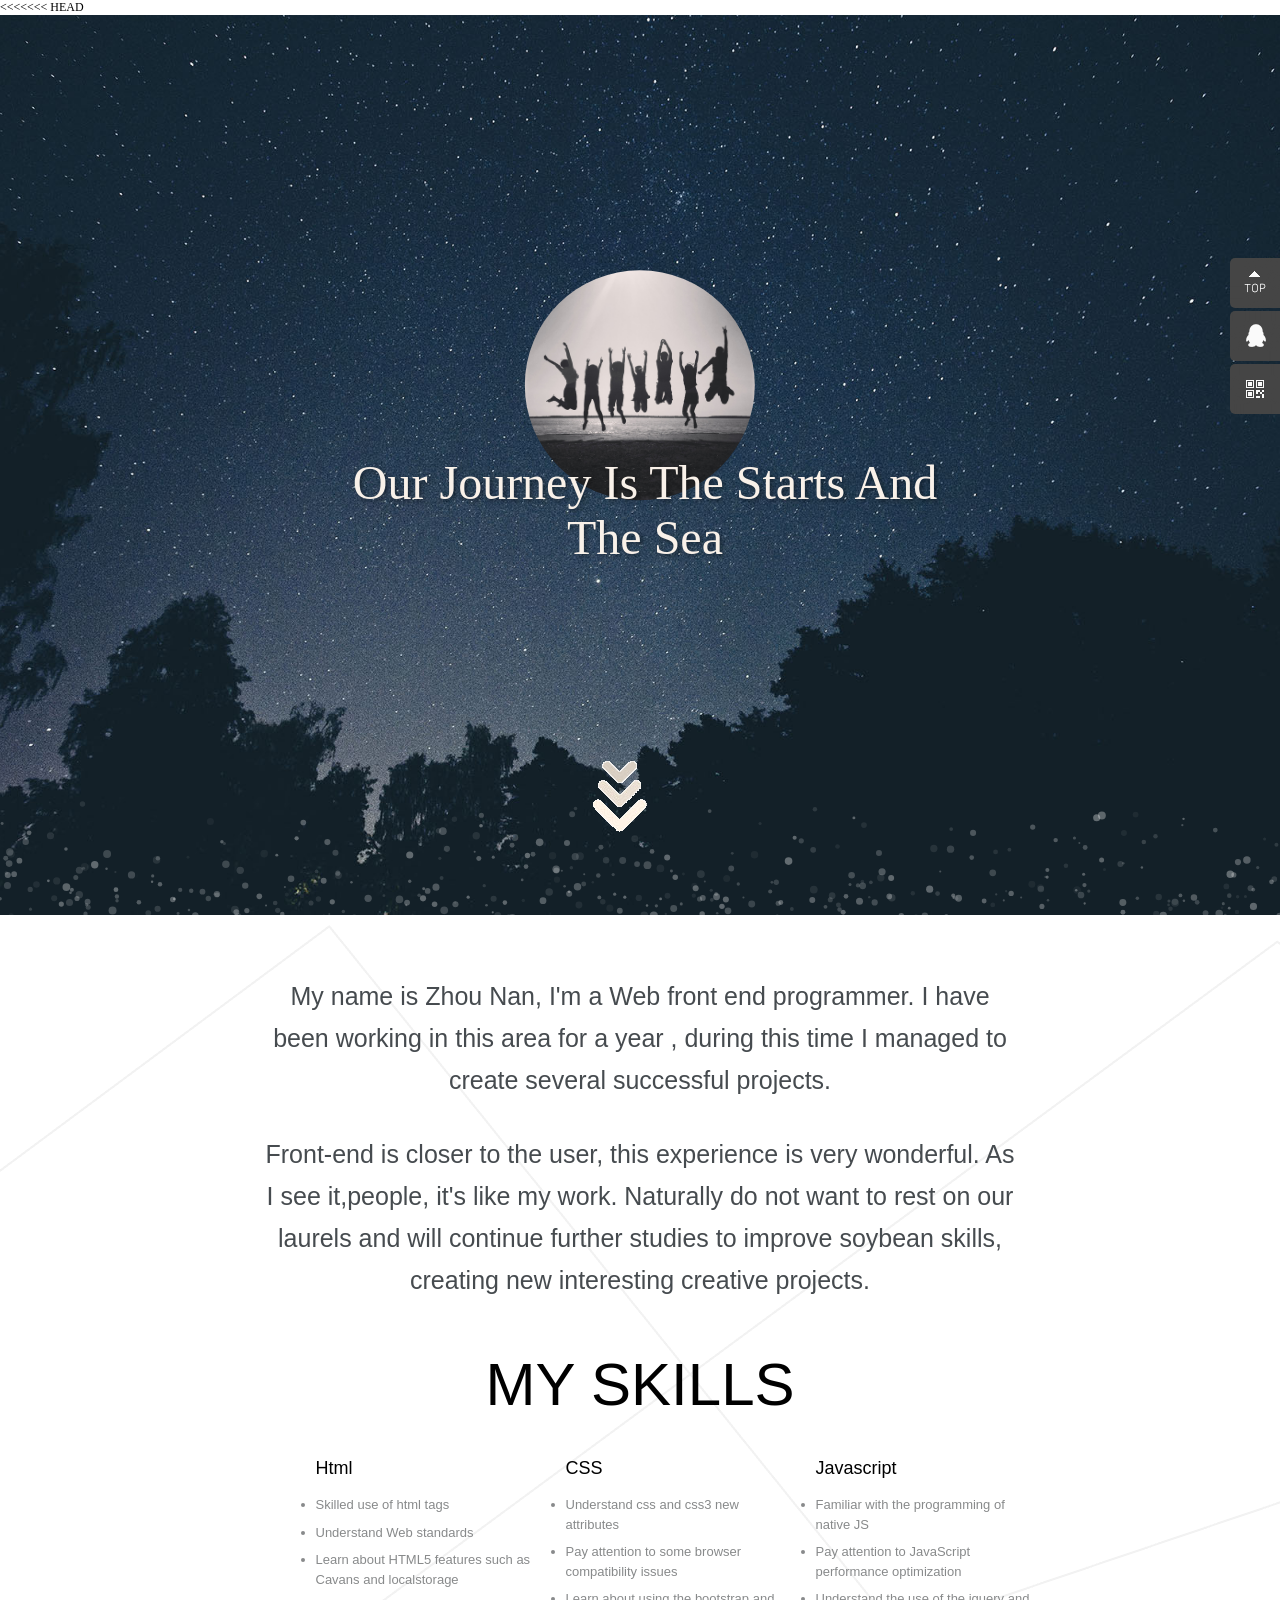
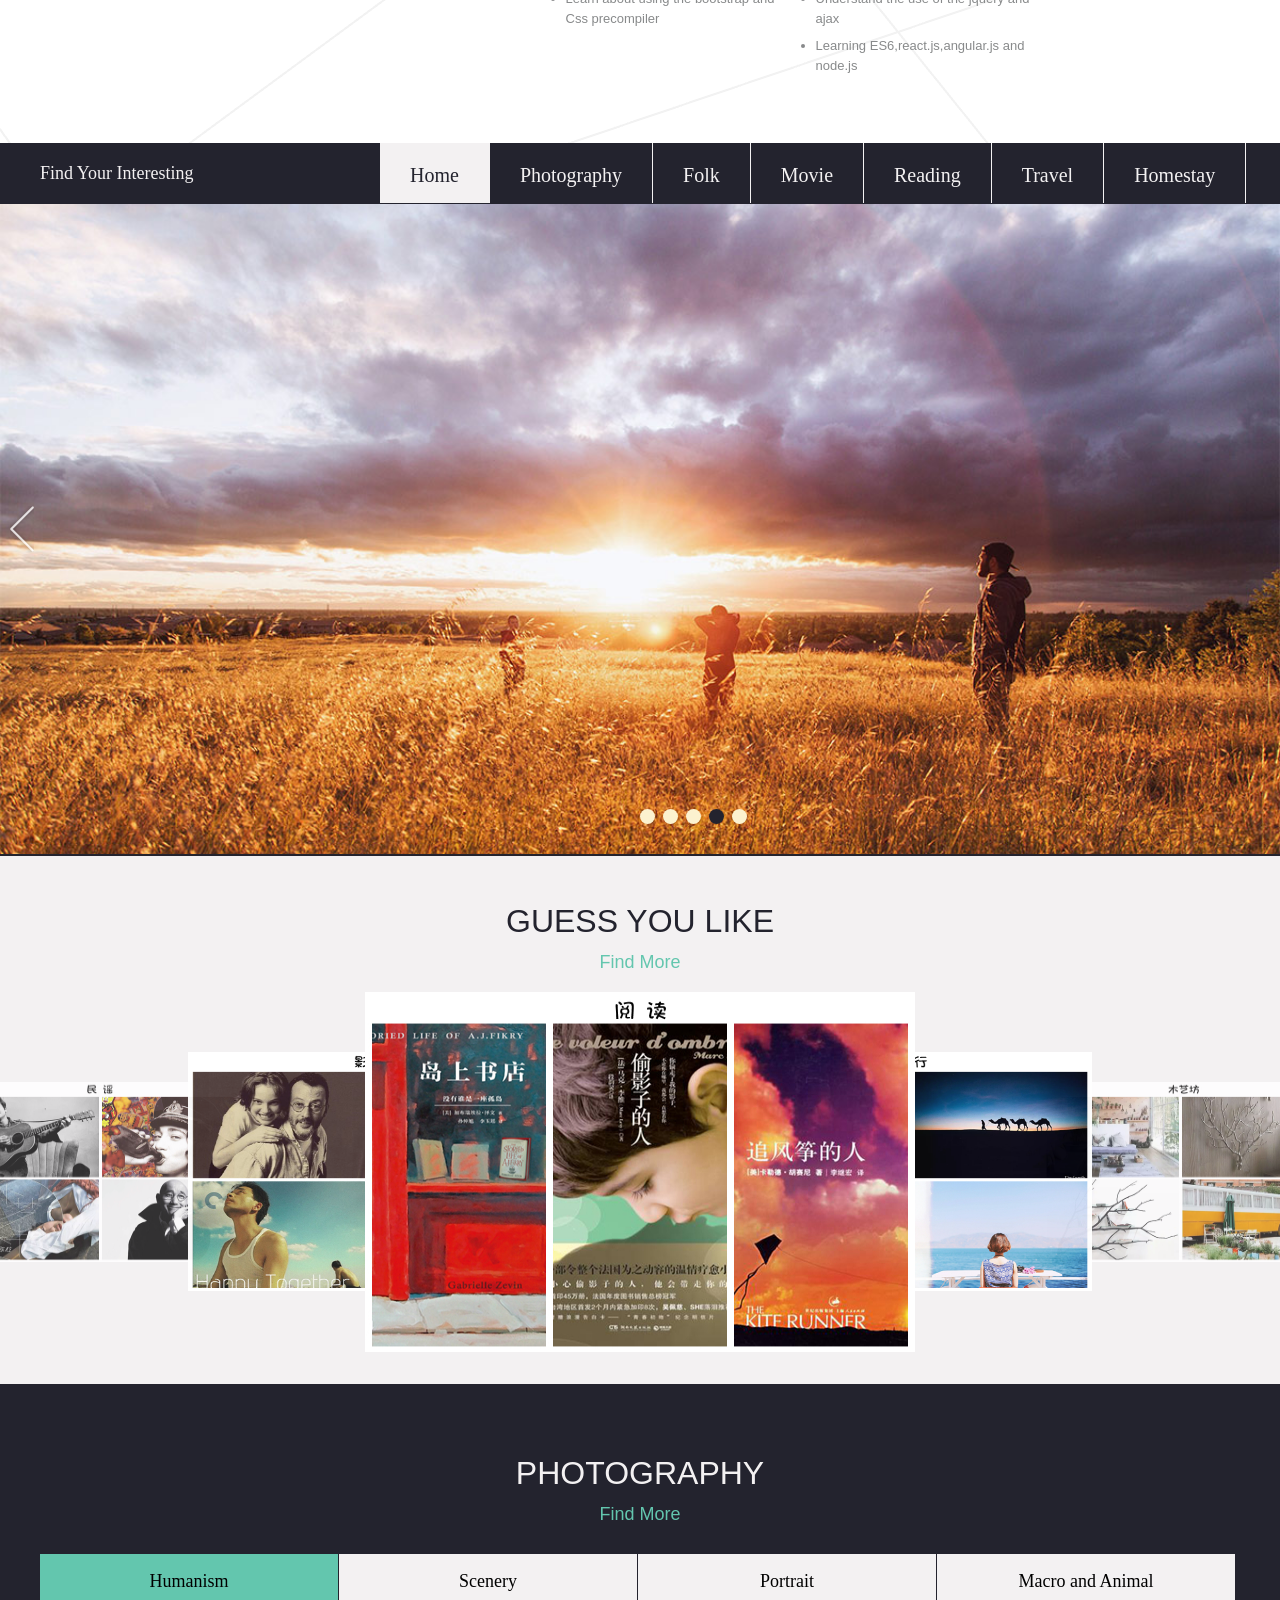
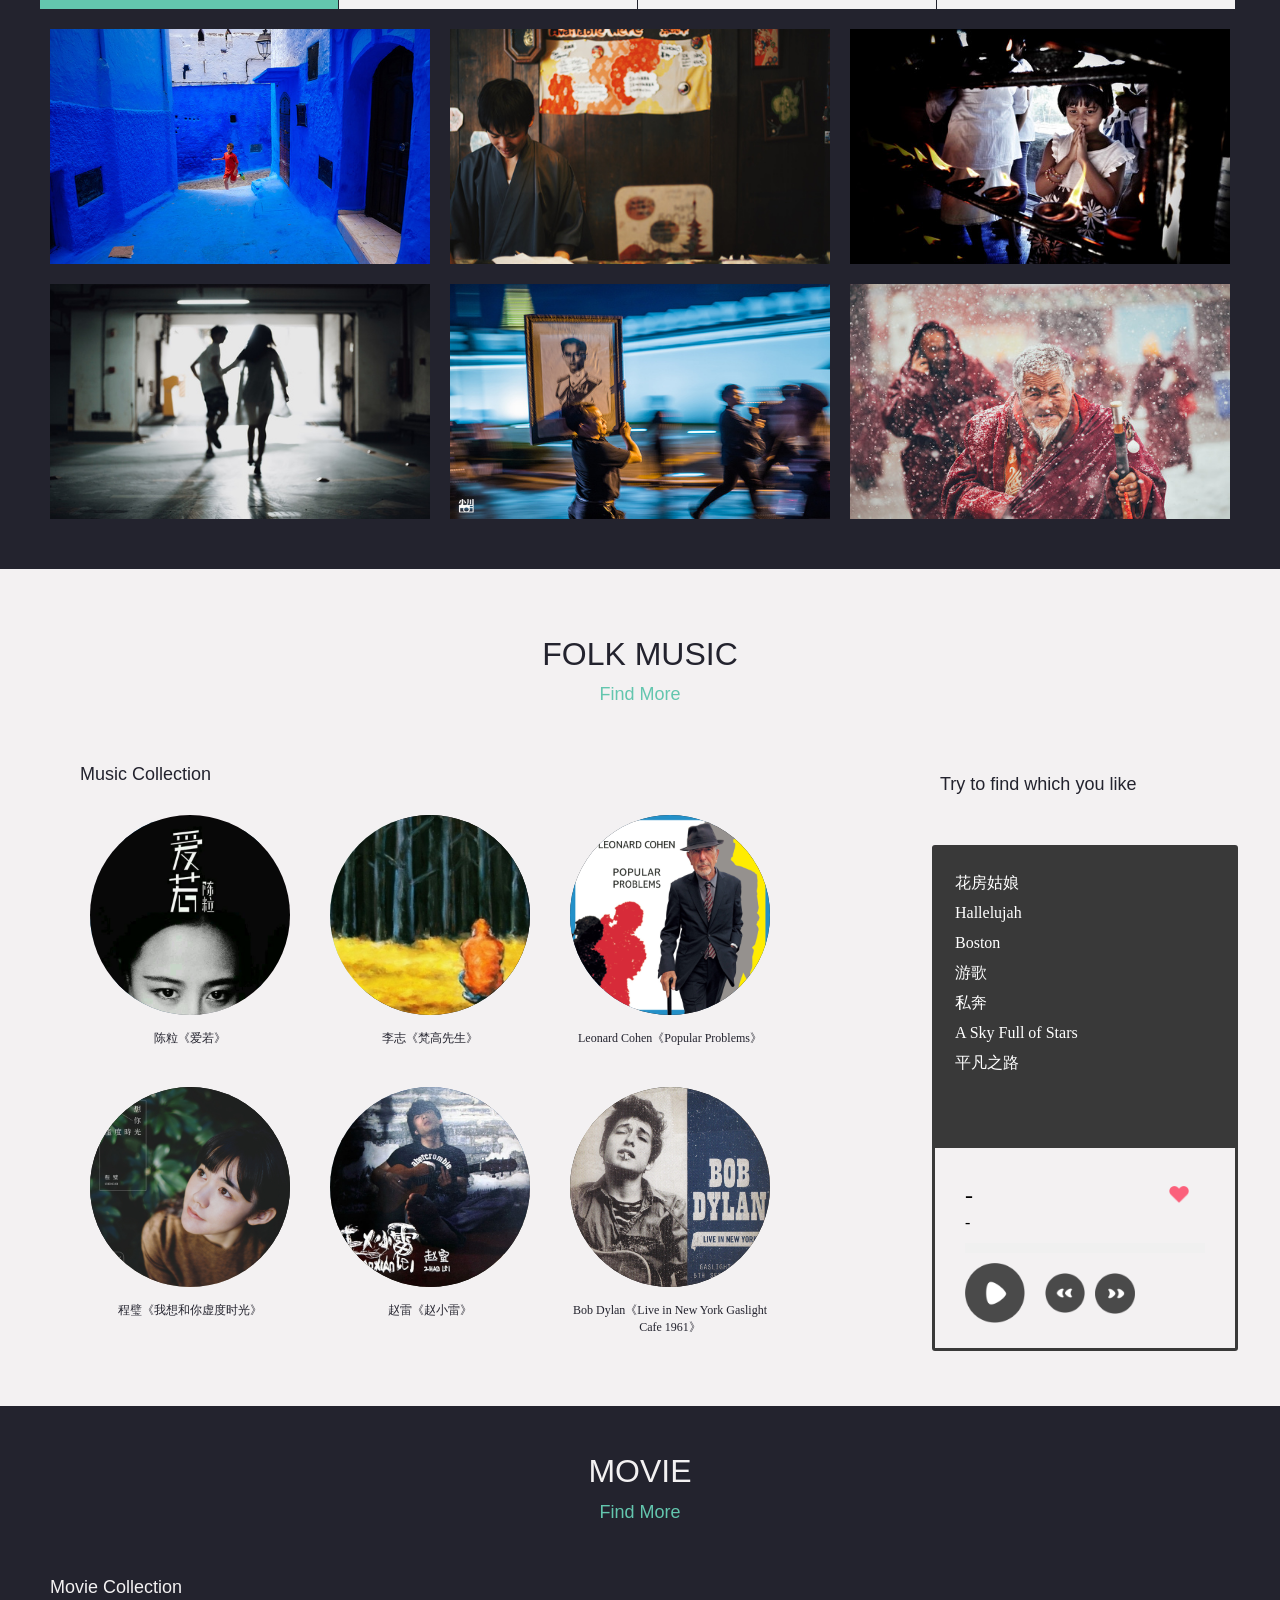
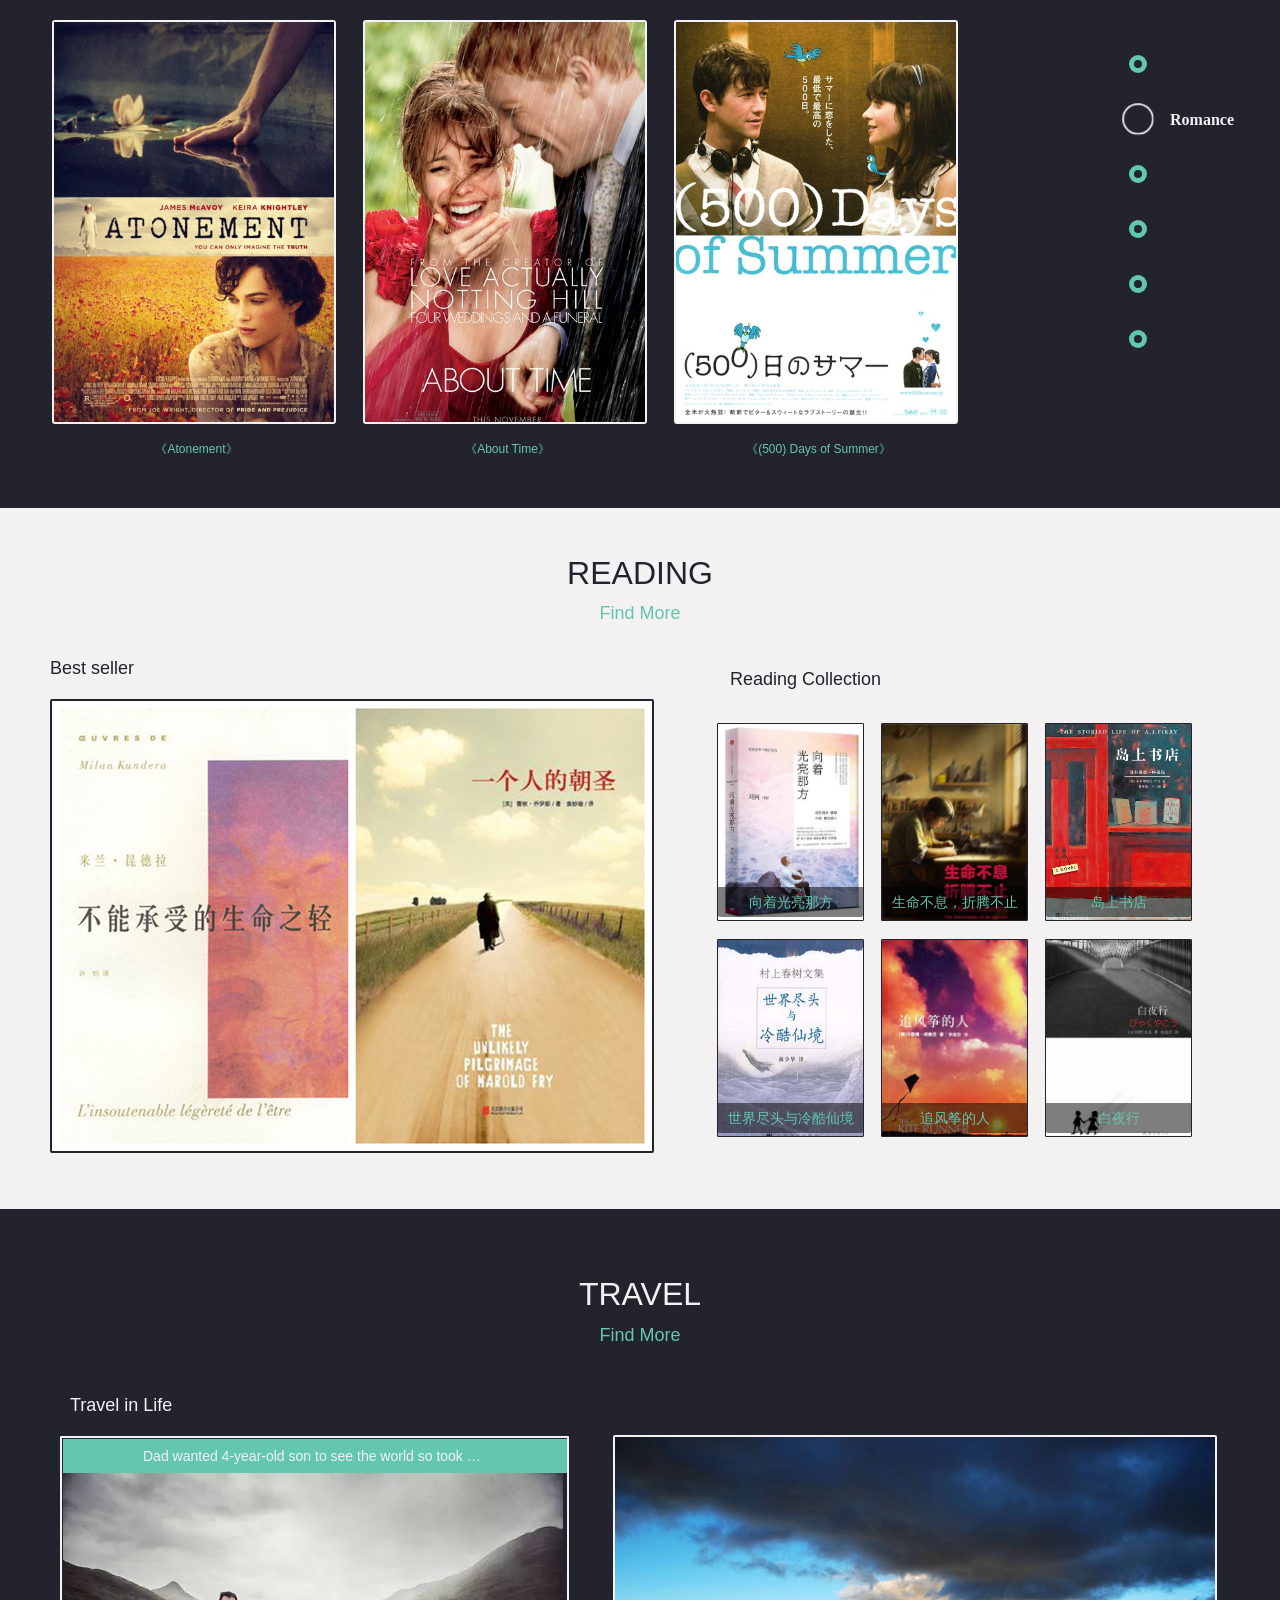
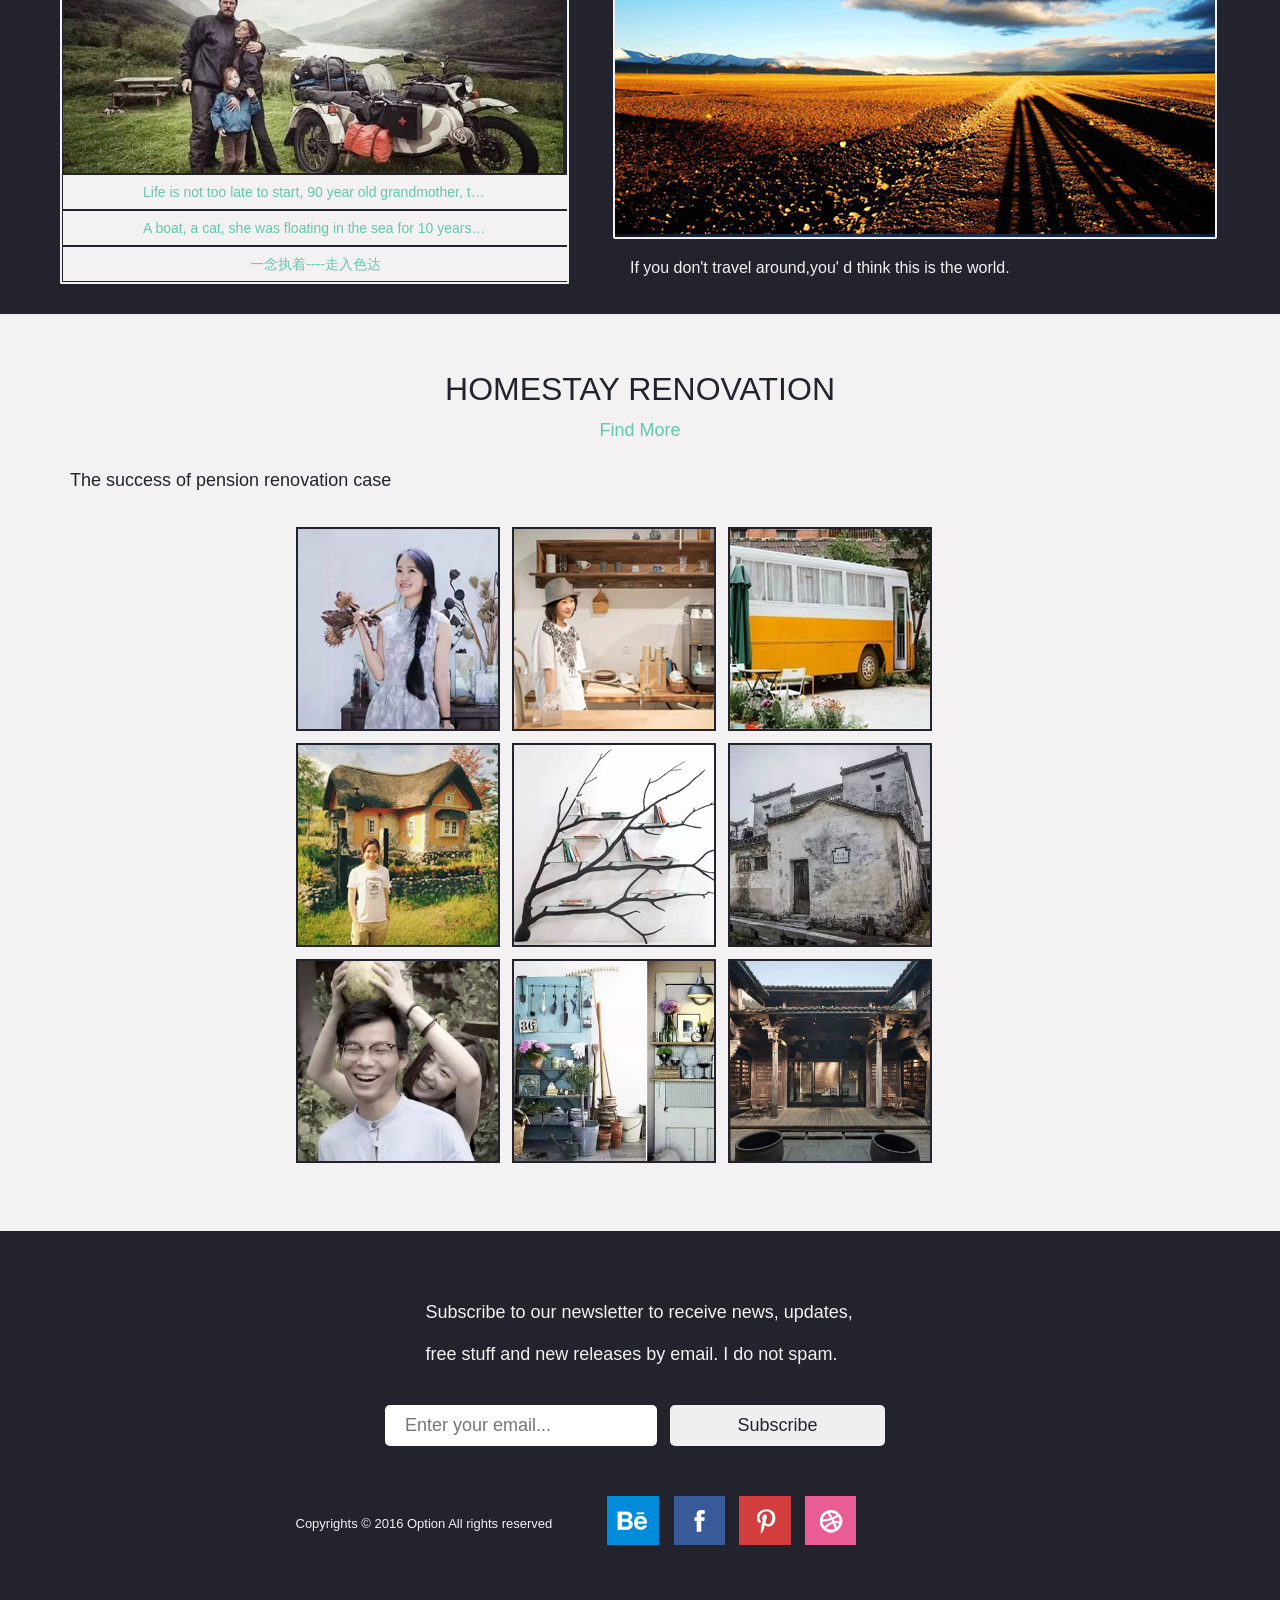
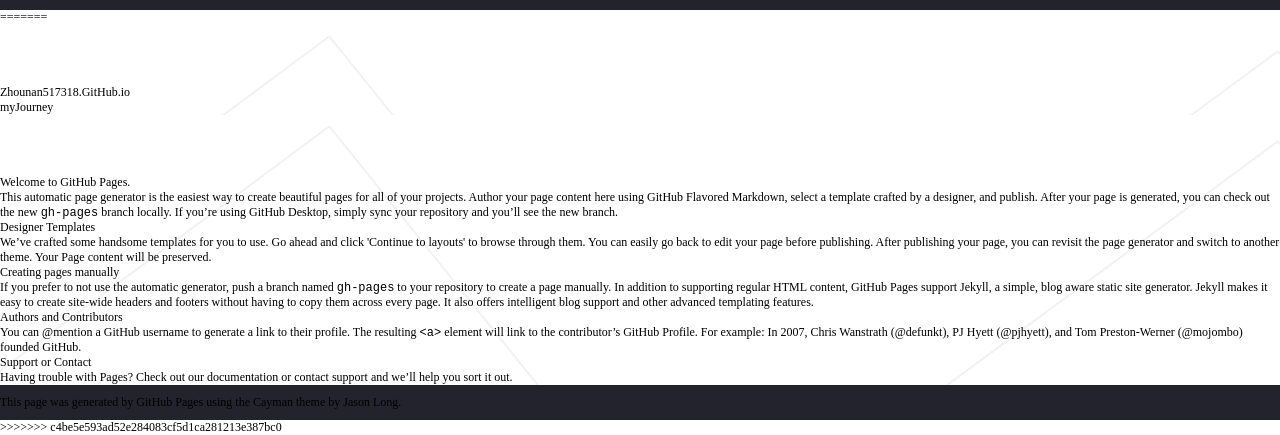
==== pagework/index.html @ b42d0e23 "index" ====
<!DOCTYPE html>
<<<<<<< HEAD
<html lang="en" class="no-js">
<head>
<meta charset="UTF-8" />
<meta http-equiv="X-UA-Compatible" content="IE=edge"> 
<meta name="viewport" content="width=device-width, initial-scale=1"> 
<title>Our Journey Is The Starts And The Sea</title>

<link rel="stylesheet" type="text/css" href="css/normalize.css" />
<!--/*<link rel="stylesheet" type="text/css" href="css/demo.css" />*/-->
<link rel="stylesheet" type="text/css" href="css/animate.css" />

<!--必要样式-->
<link rel="stylesheet" type="text/css" href="css/component.css" />

</head>
<body>

<!--header-->

<header>
     <div class="container demo-2" id="page-hero">
          <div class="content">
              <div id="large-header" class="large-header fadeInDown wow animated">
                  <canvas id="demo-canvas"></canvas>
                  <h1 class="main-title">Our Journey Is The Starts And The Sea</span></h1>
              </div>
           <div class="arrow-down animated wow bounce" data-wow-delay=".3s" id="arrow-down">
               <img src="img/arrow2.png" alt="...">  
           </div>
	 </div>
  </div>
  
</header>


<!--section-->

<div id="leftsead">
    <ul >
       <li>
			<a id="top_btn">
				<img src="img/ll06.png" class="hides"/>
				<img src="img/l06.png" class="shows" />
			</a>
       </li>
       <li>
			<a href="">
				<img src="img/ll03.png" class="hides"/>
				<img src="img/l03.png"  class="shows" />
			</a>
		</li>

		<li>
			<a class="youhui">
				<img src="img/l02.png" class="shows" />
				<img src="img/zfew.jpg" class="hides wximg"/>
			</a>
		</li>
    </ul>


</div>

 <section id="page-about">
      <div class="site-inner">
        <p class="copy-01 animated wow fadeInLeft" data-wow-delay=".2s">My name is Zhou Nan, I'm a Web front end programmer. I have been working in this area for a year , during this time I managed to create several successful projects. </p>
        <p class="copy-01 animated wow fadeInLeft" data-wow-delay=".2s">Front-end is closer to the user, this experience is very wonderful. As I see it,people, it's like my work. Naturally do not want to rest on our laurels and will continue further studies to improve soybean skills, creating new interesting creative projects.</p>

        <h2 class="heading h-01 fadeInUp wow animated" >My Skills</h2>

        <div class="columns clearfix">
              <aside class="fl">
                <h3 class="heading h-03 fadeInUp wow animated">Html</h3>
                <ul class="animated wow fadeInLeft" data-wow-delay=".2s">
                    <li>Skilled use of html tags</li>
                    <li>Understand Web standards</li>
                    <li>Learn about HTML5 features such as Cavans and localstorage</li>
                </ul>
              </aside>
    
              <aside class="fl">
                <h3 class="heading h-03 fadeInUp wow animated">CSS</h3>
                 <ul class="animated wow fadeInRight" data-wow-delay=".2s">
                    <li>Understand css and css3 new attributes</li>
                    <li>Pay attention to some browser compatibility issues</li>
                    <li>Learn about using the bootstrap and Css precompiler</li>
                </ul>
              </aside>
    
              <aside class="fl">
                <h3 class="heading h-03 fadeInUp wow animated">Javascript</h3>
               <ul class="animated wow fadeInRight" data-wow-delay=".2s">
                    <li>Familiar with the programming of native JS</li>
                    <li>Pay attention to JavaScript performance optimization</li>
                    <li>Understand the use of the jquery and ajax</li>
                    <li>Learning ES6,react.js,angular.js and node.js</li>
                </ul>
              </aside>
        </div>

      </div>
      
      <!--contain-->

     <div class="contain" id="contain">
         <nav class="nav clearfix" id="nav">  
             <p class="logdoc fl animated wow fadeInLeft" data-wow-delay=".2s">Find Your Interesting</p>
             <ul class="nav-menu clearfix unstyled fr">
                  <li><a href="#" class="three-d active">
                    Home
                    <span class="three-d-box"><span class="front">Home</span><span class="back">Home</span></span>
                  </a></li>
                  <li><a href="#one" class="three-d">
                    Photography
                    <span class="three-d-box"><span class="front">Photography</span><span class="back">Photography</span></span>
                  </a></li>
                  <li><a href="#two" class="three-d ">
                    Folk
                    <span class="three-d-box"><span class="front">Folk</span><span class="back">Folk</span></span>
                  </a></li>
                  <li><a href="#three" class="three-d">
                    Movie
                    <span class="three-d-box"><span class="front">Movie</span><span class="back">Movie</span></span>
                  </a></li>
                  <li><a href="#four" class="three-d ">
                    Reading
                    <span class="three-d-box"><span class="front">Reading</span><span class="back">Reading</span></span>
                  </a></li>
                  <li><a href="#five" class="three-d ">
                    Travel
                    <span class="three-d-box"><span class="front">Travel</span><span class="back">Travel</span></span>
                  </a></li>
                  <li><a href="#six" class="three-d ">
                   Homestay
                    <span class="three-d-box"><span class="front">Homestay</span><span class="back">Homestay</span></span>
                  </a></li>
                  
             </ul>
          </nav>  
          <!--<nav class="nav_2"></nav>-->
          
          <!--banner-->
          
         <div id="banner">
             <div class="packet">
                  <ol>
                      <li class="active"></li>
                      <li></li>
                      <li></li>
                      <li></li>
                      <li></li>
                     
                  </ol>
                  <a href="javascript:;" class="forward"></a>
                   <a href="javascript:;" class="backward"></a>
                  <ul>
                      <li style="opacity:1; filter:alpha(opacity:100);"><a href="javascript:;"><img src="img/a1.jpg" alt="..." /></a></li>
                      <li><a href="javascript:;"><img src="img/a2.jpg" alt="..." /></a></li>
                      <li><a href="javascript:;"><img src="img/a3.jpg" alt="..." /></a></li>
                      <li><a href="javascript:;"><img src="img/a4.jpg" alt="..." /></a></li>
                      <li><a href="javascript:;"><img src="img/a5.jpg" alt="..." /></a></li>
                  </ul>
              </div>
        </div>
        <iframe src="frame/container.html" width=100%  height=530px marginheight=0 marginwidth=0 scrolling=no frameborder=0>
        </iframe>
        
        <!--//mod_1   --> 
        
         <div class="mode_1" id="one">
                 <div class="title2">
                       <h3>Photography</h3>
                      <a href="#">Find More</a>
                  </div>
                  <div class="poto_contain">
                      <ul class="nav_tab" id="nav_tab">
                          <li class="active_img"><a href="javascript:;">Humanism</a></li>
                          <li><a href="javascript:;">Scenery</a></li>
                          <li><a href="javascript:;">Portrait</a></li> 
                          <li><a href="javascript:;">Macro and Animal</a></li>
                          
                      </ul>
                      <div class="tab_contain">
                          <div class="tab_img show_img">
                              <ul>
                                  <li><a href="javascript:;"><img src="img/j1.jpg" alt="..." /></a></li>
                                  <li><a href="javascript:;"><img src="img/j2.jpg" alt="..." /></a></li>
                                  <li><a href="javascript:;"><img src="img/j3.jpg" alt="..." /></a></li>
                                  <li><a href="javascript:;"><img src="img/j4.jpg" alt="..." /></a></li>
                                  <li><a href="javascript:;"><img src="img/j5.jpg" alt="..." /></a></li>
                                  <li><a href="javascript:;"><img src="img/j6.jpg" alt="..." /></a></li>
                              </ul>
                          </div>
                          
                           <div class="tab_img">
                              <ul>
                                  <li><a href="javascript:;"><img src="img/s1.jpg" alt="..." /></a></li>
                                  <li><a href="javascript:;"><img src="img/s2.jpg" alt="..." /></a></li>
                                  <li><a href="javascript:;"><img src="img/s3.jpg" alt="..." /></a></li>
                                  <li><a href="javascript:;"><img src="img/s4.jpg" alt="..." /></a></li>
                                  <li><a href="javascript:;"><img src="img/s5.jpg" alt="..." /></a></li>
                                  <li><a href="javascript:;"><img src="img/s6.jpg" alt="..." /></a></li>
                              </ul>
                          </div>
                          
                           <div class="port_img">
                              <ul>
                                  <li><a href="javascript:;"><img src="img/p1.jpg" alt="..." /></a></li>
                                  <li><a href="javascript:;"><img src="img/p2.jpg" alt="..." /></a></li>
                                  <li><a href="javascript:;"><img src="img/p3.jpg" alt="..." /></a></li>
                                  <li><a href="javascript:;"><img src="img/p4.jpg" alt="..." /></a></li>
                              </ul>
                          </div>
                          
                          <div class="tab_img">
                              <ul>
                                  <li><a href="javascript:;"><img src="img/an1.jpg" alt="..." /></a></li>
                                  <li><a href="javascript:;"><img src="img/an2.jpg" alt="..." /></a></li>
                                  <li><a href="javascript:;"><img src="img/an3.jpg" alt="..." /></a></li>
                                  <li><a href="javascript:;"><img src="img/an4.jpg" alt="..." /></a></li>
                                  <li><a href="javascript:;"><img src="img/an5.jpg" alt="..." /></a></li>
                                  <li><a href="javascript:;"><img src="img/an6.jpg" alt="..." /></a></li>
                              </ul>
                          </div>
                          
                      </div>
                  
                 </div>
              </div>
              
          <!--//mod_2    --> 
          
                <div class="mode_2" id="two">
                       <div class="title1">
                             <h3>Folk Music</h3>
                            <a href="#">Find More</a>
                        </div>
                        <div class="folk-top clearfix">
                            <ul class="ch-grid fl">
                                <p class="music_collect">Music Collection</p>
                                <li >
                                   <div><a href="javascript:;" class="ch-img-1 front_img"></a>
                                     <a href="javascript:;" class="ch-img-11 back_img"></a>
                                    </div>
                                     <span class="a23">陈粒《爱若》</span>
                                </li> 
                                
                                <li> 
                                     <div>
                                         <a href="javascript:;" class="ch-img-2 front_img"></a>
                                         <a href="javascript:;" class="ch-img-12 back_img"></a>
                                      </div>
                                     
                                     <span class="a23">李志《梵高先生》</span>
                                 </li>  
                                <li> 
                                      <div>
                                           <a href="javascript:;" class="ch-img-3 front_img"></a>
                                           <a href="javascript:;" class="ch-img-13 back_img"></a>
                                      </div>
                                      <span class="a23">Leonard Cohen《Popular Problems》</span>
                                 </li> 
                                <li>
                                     <div>
                                         <a href="javascript:;" class="ch-img-4 front_img"></a>
                                          <a href="javascript:;" class="ch-img-14 back_img"></a>
                                     </div>   
                                     <span class="a23">程璧《我想和你虚度时光》</span>
                                </li>  
                                <li >
                                     <div>
                                          <a href="javascript:;" class="ch-img-5 front_img"></a>
                                          <a href="javascript:;" class="ch-img-15 back_img"></a>
                                     </div>
                                      <span class="a23">赵雷《赵小雷》</span>
                                 </li>  
                                <li >
                                     <div>
                                          <a href="javascript:;" class="ch-img-6 front_img"></a>
                                          <a href="javascript:;" class="ch-img-16 back_img"></a>
                                     </div>                        
                                      <span class="a23">Bob Dylan《Live in New York Gaslight Cafe 1961》</span>
                                 </li>  
                            </ul>
                            <div class="player fr">
                                <h3 class="music_collect">Try to find which you like</h3>
                                <iframe  src="frame/musicplayer.html" width=310px height=550px marginheight=0 marginwidth=0 scrolling=no frameborder=0></iframe>
                            </div>
                            
                       </div>
               </div>
                
                <!--//mod_3    --> 

               <div class="mode_3" id="three">
                       <div class="title2">
                             <h3>Movie</h3>
                            <a href="#">Find More</a>
                        </div>
                        <div class="move_mode clearfix">
                            <div class="move_content fl">
                                      <p class="movie_collect">Movie Collection</p>
                                      <ul class="move_list1">
                                          
                                            <li>
                                                <div>
                                                    <a href="javascript:;" class="mov-img-1 front_img"></a>
                                                    <a href="javascript:;" class="mov-img-11 back_img"></a>
                                                </div>
                                                 <span class="a22">The Godfather</span>
                                            </li> 
                                            <li>
                                                <div>
                                                    <a href="javascript:;" class="mov-img-9 front_img"></a>
                                                    <a href="javascript:;" class="mov-img-19 back_img"></a>
                                                </div>
                                                 <span class="a22">Farewell My Concubine</span>
                                            </li> 
                                            <li>
                                                <div>
                                                    <a href="javascript:;" class="mov-img-2 front_img"></a>
                                                    <a href="javascript:;" class="mov-img-12 back_img"></a>
                                                </div>
                                                 <span class="a22">Nuovo Cinema Paradiso</span>
                                            </li> 
                                     </ul>
                                
                                    <ul class="move_list2 show_move">
                                         <li>
                                            <figure>
                                                <a href="javascripr:;" class="mov-img-21"></a>
                                                <figcaption>
                                                    <h3>Atonement</h3>
                                                    <article>Dearest Cecilia,
                                                          The story can resume. The one I had been planning on that evening walk. I can become again the man who once crossed the surrey park at dusk, in my best suit, swaggering on the promise of life. The man, who, with the clarity of pasion, made love to you in the library.
                                                          The story can resume. I will return.
                                                          Find you, love you, marry you and live without shame.&nbsp;&nbsp;——《Atonement》
                                                          
                                                     </article>
                                                    
                                                </figcaption>
                                                <span class="a22">《Atonement》</span>
                                            </figure>
                                        </li>
                                         <li>
                                            <figure>
                                                <a href="javascripr:;" class="mov-img-22"></a>
                                                <figcaption>
                                                    <h3>About Time</h3>
                                                    <article>
                                                        The truth is, I now don't travel back at all. Not even for the day. I just try to live every day as if I've deliberately come back to this one day; to enjoy it as if it was the full final day of my extraodinary, ordinary life.
                                                        &nbsp;&nbsp;  ——《About Time》
                                                     </article>
                                                    
                                                </figcaption>
                                                <span class="a22">《About Time》</span>
                                            </figure>
                                        </li>
                                        
                                         <li>
                                            <figure>
                                                <a href="javascripr:;" class="mov-img-23"></a>
                                                <figcaption>
                                                    <h3>(500) Days of Summer</h3>
                                                    <article>You think back on the times you had with someone, repay it in your head over and over again, and you look for those first signs of trouble. 
                                                            There's two options really. Either... She's an evil, emotionless, miserable human being, or...she is a robot. 
                                                            There is enough bullshit in the world without my help.
                                                            Realising that everything you believe in is complete and utter bullshit. Uh, you know, destiny, and soul mates, and true love, and all that childhood fairy tale nonsense.
                                                            It was meant to be, it just wasn't me that you were right about.
                                                          &nbsp;&nbsp;——《(500) Days of Summer》
                                                     </article>
                                                    
                                                </figcaption>
                                                <span class="a22">《(500) Days of Summer》</span>
                                            </figure>
                                        </li>
                                   </ul>
                            
                                  <ul class="move_list3">                                   
                                      <li><a href="javascripr:;" class="mov-img-31"><span>Pirates of the Caribbean</span></a></li>
                                      <li><a href="javascripr:;" class="mov-img-32"><span>Inception</span></a></li>
                                      <li><a href="javascripr:;" class="mov-img-33"><span>Her</span></a></li>
                                      
                                  </ul>
                                
                                  <ul class="move_list4">                                   
                                      <li><a href="javascripr:;" class="mov-img-41"><span>Léon</span></a></li>
                                      <li><a href="javascripr:;" class="mov-img-42"><span>Lord of War</span></a></li>
                                      <li><a href="javascripr:;" class="mov-img-43"><span>Fast Five</span></a></li>
                                      
                                  </ul>  
                                  
                                   <ul class="move_list5">                                   
                                      <li><a href="javascripr:;" class="mov-img-51"><span>Big Fish</span></a></li>
                                      <li><a href="javascripr:;" class="mov-img-52"><span>The Grand Budapest Hotel</span></a></li>
                                      <li><a href="javascripr:;" class="mov-img-53"><span>Ashes of Time Redux</span></a></li>
                                      
                                  </ul>  
                                  
                                   <ul class="move_list6">                                   
                                      <li><a href="javascripr:;" class="mov-img-61"><span>Zootopia</span></a></li>
                                      <li><a href="javascripr:;" class="mov-img-62"><span>Despicable Me</span></a></li>
                                      <li><a href="javascripr:;" class="mov-img-63"><span>Up</span></a></li>
                                      
                                  </ul>                            
                                
                            </div>
                           
                          <nav class="nav--maxamed fr">
                                <button class="nav__item" aria-label="Item 1"><span class="nav__item-title">Classic</span></button>
                                <button class="nav__item nav__item--current" aria-label="Item 2"><span class="nav__item-title">Romance</span></button>
                                <button class="nav__item" aria-label="Item 3"><span class="nav__item-title">Fantasy</span></button>
                                <button class="nav__item" aria-label="Item 4"><span class="nav__item-title">Action</span></button>
                                <button class="nav__item" aria-label="Item 5"><span class="nav__item-title">Drama</span></button>
                                <button class="nav__item" aria-label="Item 6"><span class="nav__item-title">Comedy</span></button>
			              </nav>
                        
                  </div>
             </div> 
             
              <!--//mod_4   --> 
              
              <div class="mode_4" id="four">
                 <div class="title1">
                       <h3>Reading</h3>
                      <a href="#">Find More</a>
                  </div>
                  <div class="read_mode clearfix">
                        <h3 class="seller_collect">Best seller</h3>
                       <div class="read_container fl">
                               
                              <div class="container_left"></div>
                              <div class="container_flip">
                                    <div class="flip_front"></div>
                                    <div class="flip_back"></div>
                              </div>
                              <div class="container_right"></div>
                        </div>
                        <div class="read_box fr">
                              <h3 class="read_collect">Reading Collection</h3>
                              <ul class="read_list">
                                  <li><a href="javascript:;" class="read_img1"></a><span>向着光亮那方</span></li>
                                  <li><a href="javascript:;" class="read_img2"></a><span>生命不息，折腾不止</span></li>
                                  <li><a href="javascript:;" class="read_img3"></a><span>岛上书店</span></li>
                                  <li><a href="javascript:;" class="read_img4"></a><span>世界尽头与冷酷仙境</span></li>
                                  <li><a href="javascript:;" class="read_img5"></a><span>追风筝的人</span></li>
                                  <li><a href="javascript:;" class="read_img6"></a><span>白夜行</span></li>
                              </ul>
                        
                        </div>
                  </div>
                  
              </div>
              
         <!--  mod5-->
            <div class="mode_5" id="five">
                 <div class="title2">
                       <h3>Travel</h3>
                      <a href="#">Find More</a>
                  </div>
                  <div class="travel_mod clearfix">
                        <div class="travel_content fl">
                              <h3>Travel in Life</h3>
                             <ul class="trave_menu">
                                  
                                  <li class="trave_list1"> 
                                      <h4 class="current">
                                           Dad wanted 4-year-old son to see the world so took him on a 17,000 mile trip around Europe
                                       </h4>
                                      <div class="trave_list2 show">
                                          <a href="http://metro.co.uk/2016/01/16/dad-wanted-4-year-old-son-to-see-the-world-so-took-him-on-a-17000-mile-trip-around-europe-5626213/" class="travel_img1"></a>
                                          <article>This is the story of a man who promised to show his four-year-old son the big wide world. Mihai Barbu, along with his girlfriend Oana, packed his bags and took little Vladamir on a 17,400 mile (28,000km) journey around Europe.
                                          </article>
                                      </div>
                                  </li>
                                   <li class="trave_list1"> 
                                       <h4>
                                        Life is not too late to start, 90 year old grandmother, tell you where the limit of life! 
                                       </h4>
                                        <div class="trave_list2">
                                             <a href="http://news.163.com/16/0521/14/BNJKUKUD000155K8.html" class="travel_img2"></a>
                                            
                                            <article>She said that at the age of 100, but also natural to ride on the road, to its age, to its non - language - language, I have not had enough to play, which have the time to control those.
                                            </article>
                                        </div>
                                  </li>
                                  <li class="trave_list1">
                                      <h4>A boat, a cat, she was floating in the sea for 10 years, became the most beautiful Captain. 
                                      </h4> 
                                      <div class="trave_list2">
                                           <a href="http://swellvoyage.com/" class="travel_img3"></a>
                                            <article>A boat, a cat, she was floating in the sea for 10 years, became the most beautiful Captain.
                                            </article>
                                      </div>
                                  </li>
                                   <li class="trave_list1"> 
                                       <h4>一念执着----走入色达 
                                       </h4>
                                      <div class="trave_list2">
                                            <a href="http://www.nationalgeographic.com.cn/photography/photo_tips/5563.html" class="travel_img4"></a>
                                            <article>一念执着----走入色达 
                                            </article>          
                                     </div>
                                    
                                  </li>
                             
                             </ul>
                        </div>
                       
                        <div class="column fr"> 
                             <iframe  src="frame/block.html" width=650px height=450px marginheight=0 marginwidth=0 scrolling=no frameborder=0></iframe>
                             <h3 class="animated wow fadeInLeft">If you don't travel around,you' d think this is the world. </h3>
                        </div>
                  
                  
                  </div>
             
           <!--mode_6-->
                  <div class="mode_6" id="six">
                      <div class="title1">
                           <h3>Homestay Renovation</h3>
                          <a href="#">Find More</a>
                      </div>
                      <div class="design_mod">
                          <h3>The success of pension renovation case</h3>
                          <ul>
                              <li class="animated wow pulse">  
                                 <div class="litem">
                                      <a href="http://travel.sohu.com/20161012/n470127160.shtml" class="homestay1"></a>
                                      <h4>90后姑娘隐居山林,在深山建了一个小屋,把日子过成了诗！</h4>
                                 </div>
                                 
                              </li>
                              <li class="animated wow pulse">
                                   <div class="litem">
                                       <a href="http://www.weixinla.com/document/79424705.html" class="homestay2"></a>
                                       <h4>这位19岁的中国姑娘，把农村破仓库改成花园豪宅，美翻了</h4>
                                   </div>
                                   
                              </li>
                              <li class="animated wow pulse">
                                   <div class="litem">
                                        <a href="http://sanwen8.cn/p/403nztz.html" class="homestay3"></a>
                                        <h4>80后姑娘将一辆报废的大巴，改造为春城最温暖的照相馆</h4>
                                   </div>
                              </li>
                              <li class="animated wow pulse">
                                  <div class="litem">
                                       <a href="http://www.weixinla.com/document/23638715.html" class="homestay4"></a>
                                       <h4>民宿主说丨因为爱情“停止流浪”开一家民宿，因为民宿而收获爱情</h4>
                                  </div>
                                 
                              </li>
                              <li class="animated wow pulse">
                                     <div class="litem">
                                      <div class="litem">    <a href="http://www.wtoutiao.com/p/2f00WNP.html" class="homestay5"></a>
                                         <h4>怪不得他捡了这么多树枝回家，原来树枝还能做这些！</h4>
                                     </div>
                              </li>
                              <li class="animated wow pulse">
                                   <div class="litem">
                                       <a href="http://www.weixinla.com/document/22817825.html" class="homestay6"></a>
                                        <h4>关麓小筑，在徽派建筑的四方天井下晨沐朝霞、夜观星斗</h4>
                                   </div>
                              </li>
                              <li class="animated wow pulse">
                                  <div class="litem">
                                       <a href="http://wwwbuild.net/fsyjwx/136069.html" class="homestay7"></a>
                                      <h4>她用了2000多公里，遇到最甜的爱情，住进最美的老屋。</h4>
                                  </div>
                              </li>
                              <li class="animated wow pulse">
                                   <div class="litem">
                                         <a href="http://www.wtoutiao.com/p/l9erFj.html" class="homestay8"></a>
                                          <h4>旧门的60种用法，看了你还舍得扔吗?</h4>
                                   </div>
                                  
                              </li>
                              <li class="animated wow pulse">
                                    <div class="litem">
                                        <a href="http://www.anyv.net/index.php/article-219840" class="homestay9"></a>
                                       <h4>他改了一个破猪圈，让几千个彪悍的村民爱上了这里</h4>
                                    </div>
                                  
                              </li>
                          </ul>
                      </div>
                  
                  </div>
         </section>
          <footer>
                  <div class="site-inner">
                      <p class="copy-02">Subscribe to our newsletter to receive news, updates, free stuff and new releases by email. I do not spam.</p>
                      <div class="signup-form">
                        <form>
                          <input type="email" name="email" id="email" placeholder="Enter your email..." required>
                          <button type="submit" class="button main">Subscribe</button>
                          
                        </form>
                      </div>
                      
                      <div class="social-icons"> 
                        <p class="fotter-info">Copyrights &copy; 2016 Option All rights reserved</p>
                        <a href="#"><span class="beh"></span></a>
                        <a href="#"><span class="face"></span></a>
                        <a href="#"><span class="pin"></span></a>
                        <a href="#"><span class="br"></span></a>				 
                    </div> 
                 </div>
                 
        </footer>
          
                  
<script src="js/rAF.js"></script>
<script src="js/demo-2.js"></script>
<script src="js/jquery-1.7.2.js"></script>

<script src="js/wow.js"></script>
<script src="js/main.js"></script>
</body>
</html>
=======
<html lang="en-us">
  <head>
    <meta charset="UTF-8">
    <title>Zhounan517318.GitHub.io by zhounan517318</title>
    <meta name="viewport" content="width=device-width, initial-scale=1">
    <link rel="stylesheet" type="text/css" href="stylesheets/normalize.css" media="screen">
    <link href='https://fonts.googleapis.com/css?family=Open+Sans:400,700' rel='stylesheet' type='text/css'>
    <link rel="stylesheet" type="text/css" href="stylesheets/stylesheet.css" media="screen">
    <link rel="stylesheet" type="text/css" href="stylesheets/github-light.css" media="screen">
  </head>
  <body>
    <section class="page-header">
      <h1 class="project-name">Zhounan517318.GitHub.io</h1>
      <h2 class="project-tagline">myJourney</h2>
    </section>

    <section class="main-content">
      <h3>
<a id="welcome-to-github-pages" class="anchor" href="#welcome-to-github-pages" aria-hidden="true"><span aria-hidden="true" class="octicon octicon-link"></span></a>Welcome to GitHub Pages.</h3>

<p>This automatic page generator is the easiest way to create beautiful pages for all of your projects. Author your page content here <a href="https://guides.github.com/features/mastering-markdown/">using GitHub Flavored Markdown</a>, select a template crafted by a designer, and publish. After your page is generated, you can check out the new <code>gh-pages</code> branch locally. If you’re using GitHub Desktop, simply sync your repository and you’ll see the new branch.</p>

<h3>
<a id="designer-templates" class="anchor" href="#designer-templates" aria-hidden="true"><span aria-hidden="true" class="octicon octicon-link"></span></a>Designer Templates</h3>

<p>We’ve crafted some handsome templates for you to use. Go ahead and click 'Continue to layouts' to browse through them. You can easily go back to edit your page before publishing. After publishing your page, you can revisit the page generator and switch to another theme. Your Page content will be preserved.</p>

<h3>
<a id="creating-pages-manually" class="anchor" href="#creating-pages-manually" aria-hidden="true"><span aria-hidden="true" class="octicon octicon-link"></span></a>Creating pages manually</h3>

<p>If you prefer to not use the automatic generator, push a branch named <code>gh-pages</code> to your repository to create a page manually. In addition to supporting regular HTML content, GitHub Pages support Jekyll, a simple, blog aware static site generator. Jekyll makes it easy to create site-wide headers and footers without having to copy them across every page. It also offers intelligent blog support and other advanced templating features.</p>

<h3>
<a id="authors-and-contributors" class="anchor" href="#authors-and-contributors" aria-hidden="true"><span aria-hidden="true" class="octicon octicon-link"></span></a>Authors and Contributors</h3>

<p>You can @mention a GitHub username to generate a link to their profile. The resulting <code>&lt;a&gt;</code> element will link to the contributor’s GitHub Profile. For example: In 2007, Chris Wanstrath (<a href="https://github.com/defunkt" class="user-mention">@defunkt</a>), PJ Hyett (<a href="https://github.com/pjhyett" class="user-mention">@pjhyett</a>), and Tom Preston-Werner (<a href="https://github.com/mojombo" class="user-mention">@mojombo</a>) founded GitHub.</p>

<h3>
<a id="support-or-contact" class="anchor" href="#support-or-contact" aria-hidden="true"><span aria-hidden="true" class="octicon octicon-link"></span></a>Support or Contact</h3>

<p>Having trouble with Pages? Check out our <a href="https://help.github.com/pages">documentation</a> or <a href="https://github.com/contact">contact support</a> and we’ll help you sort it out.</p>

      <footer class="site-footer">

        <span class="site-footer-credits">This page was generated by <a href="https://pages.github.com">GitHub Pages</a> using the <a href="https://github.com/jasonlong/cayman-theme">Cayman theme</a> by <a href="https://twitter.com/jasonlong">Jason Long</a>.</span>
      </footer>

    </section>

  
  </body>
</html>
>>>>>>> c4be5e593ad52e284083cf5d1ca281213e387bc0
---- pagework/css/demo.css ----
@font-face {
	font-weight: normal;
	font-style: normal;
	font-family: 'codropsicons';
	src:url('../fonts/codropsicons/codropsicons.eot');
	src:url('../fonts/codropsicons/codropsicons.eot?#iefix') format('embedded-opentype'),
		url('../fonts/codropsicons/codropsicons.woff') format('woff'),
		url('../fonts/codropsicons/codropsicons.ttf') format('truetype'),
		url('../fonts/codropsicons/codropsicons.svg#codropsicons') format('svg');
}

*, *:after, *:before { -webkit-box-sizing: border-box; box-sizing: border-box; }
.clearfix:before, .clearfix:after { content: ''; display: table; }
.clearfix:after { clear: both; }

body {
	background:url(../img/bg-tile.png) no-repeat;
	color: #383a3c;
	font-weight: 400;
	font-size: 1em;
	line-height: 1.25;
	font-family: 'Raleway', Calibri, Arial, sans-serif;
}

a, button {
	outline: none;
}

a {
	color: #566473;
	text-decoration: none;
}

a:hover, a:focus {
	color: #34495e;
}


p.ref {
	text-align: center;
	padding: 2em 1em;
}

/* Header */
/*<!--.codrops-header {
	margin: 0 auto;
	padding: 2em;
	text-align: center;
	max-width: 900px;
}

.codrops-header h1 {
	margin: 0;
	font-size: 4.5em;
	line-height: 1;
	font-weight: 200;
}

.codrops-header h1 span {
	display: block;
	padding: 1em 0 1.5em;
	font-size: 36%;
	color: #95a5a6;
	line-height: 1.4;
}

.content{position:relative;}-->*/
/*//.arrow-down{width:57px;height:80px;
//      display:block;
//       position:absolute;left:50%;
//      margin-left:-50px;
//      top:86%;z-index:100;
//      background-image:url(../img/arrow2.png);
//      }
*/

<!--introduce-->

section{margin-top:100px;position:relative;}
.site-inner {
  position: relative;
  width: 58.75em;
  margin-left: auto;
  margin-right: auto;
}

.site-inner-abs {
  position: absolute;
  top: 0;
  left: 50%;
  width: 58.75em;
  margin-left: -29.375em;
}


<!--nav-->
.nav{height:65px;background:#f3f1f2;margin:0 auto;position:relative;width:100%;min-width:1200px;}
.logo_box{width:340px;position:absolute;top:0;left:0;}
.logo{background-image:url(../img/logo.jpg);width:44px;height:50px;
       margin-top:10px;margin-left:20px;margin-right:10px;}
.nav .logdoc{font:18px bold;line-height:65px;height:65px;}	   



.navbox{margin-right:20px;overflow:hidden;height:65px;z-index:2;margin-bottom:3px;}
.navbox li{float:left;height:65px;padding:12px 0;width:120px;}
.navbox li a{display:block;font-size:14px;text-align:center;margin-bottom:6px;}
.navbox .active{background:#63c6ae;border-bottom:2px solid #666;}

@media screen and (max-width: 40em) {

	.codrops-header h1 {
		font-size: 2.5em;
	}
}
---- pagework/css/component.css ----
/* Header */

.large-header {
	position: relative;
	width: 100%;
	background: #333;
	overflow: hidden;
	background-size: cover;
	background-position: center center;
	z-index: 1;
}

.demo-2 .large-header {
	background-image: url('../img/demo-1-bg.jpg');;
	background-position: center bottom;
}

.main-title {
	position: absolute;
	margin: 0;
	padding: 0;
	color: #f9f1e9;
	text-align: center;
	top: 55%;
	left: 50%;
	
	-webkit-transform: translate3d(-50%,-50%,0);
	transform: translate3d(-50%,-50%,0);
}


.demo-2 .main-title {
	font-family: 'Clicker Script', cursive;
	font-weight: normal;
	font-size: 4em;
	padding-left: 10px;
	text-shadow: 2px 2px 4px rgba(0,0,0,0.4);
}

.demo-2 .main-title::before {
	content: '';
	width: 18vw;
	height: 18vw;
	min-width: 3.5em;
	min-height: 3.5em;
	background: url(../img/a11.jpg) no-repeat center center;
	background-size: cover;
	position: absolute;
	top: 10%;
	left: 50%;
	border-radius: 50%;
	z-index: -1;
	-webkit-transform: translate3d(-50%,-85%,0);
	transform: translate3d(-50%,-85%,0);
}


.main-title .thin {
	font-weight: 200;
}

.arrow-down{width:57px;height:80px;
      cursor:pointer;
       position:absolute;left:50%;
      margin-left:-50px;
      top:84%;z-index:100;
      
      }
/*section*/

#leftsead{width:131px;height:143px;position:fixed;top:258px;right:0px;z-index:999;opacity:0;}

#leftsead li{width:131px;height:53px;}
#leftsead li img{float:right;border-bottom-left-radius:5px;border-top-left-radius:5px;}
#leftsead li a{height:49px;float:right;display:block;min-width:47px;max-width:131px;}
#leftsead li a .shows{display:block;}
#leftsead li a .hides{margin-right:-166px;cursor:pointer;cursor:hand;}
#leftsead li a.youhui .hides{display:none;position:absolute;right:216px;top:2px;}

section{padding: 60px 0 0;background:url(../img/bg-tile.png) no-repeat;}
.site-inner {
  position: relative;
  width: 65.75em;
  margin-left: auto;
  margin-right: auto;
  font-family:segoeui;
}
section .h-01 {
  text-align: center;
}
.heading.h-01 {
  font-family: segoeuib, Arial, sans-serif;
  font-size: 60px;
  font-weight: normal;
  line-height: 0.8;
  text-transform: uppercase;
}
.heading.h-03 {
  font-family: segoeuib, Arial, sans-serif;
  font-size: 18px;
  font-weight: normal;
  line-height: 1;
  
}

#page-about aside {
  width: 215px;
  margin-right: 35px;
}
#page-about aside:last-child {
  margin: 0;
}
#page-about aside:first-child {
  margin-left: 70px;
}
#page-about aside ul li{
	list-style:disc;margin-bottom:8px;line-height:1.5;
	font-size:13px;font-family: segoeui, Arial, sans-serif;
	color: #888a8b;}
.copy-01 {
  -webkit-font-smoothing: antialiased;
  -webkit-text-size-adjust: 100%;
  text-rendering: optimizeLegibility;
  font-family: segoeui, Arial, sans-serif;
  font-size: 25px;
  color: #464b4f;
  line-height: 42px;
}

#page-about .copy-01 {
 text-align: center;
  margin-bottom: 32px;
  padding: 0 20px;
  
}
#page-about .h-01 {
  margin: 60px 0 50px 0;
}
#page-about .h-03 {
  margin-bottom: 18px;
  
}
.columns{margin-bottom:60px;}
/*nav*/
section .contain{background:#23232e;
         position:relative;
}
.nav{height:60px;margin:0 auto;
	 width:100%;
	 min-width:1200px;
	  background: #23232e;
}
/*.nav_2{background:#000;display:block;}*/
.nav .logdoc{font:18px bold;
           line-height:60px;
            height:60px;
			margin-left:40px;
			font-family:sansationregular;
			color: #f3f1f2
}	   
.nav-menu {
          display: block;
         /* background: #74adaa;*/
          width:900px;
          height:60px;
		  overflow:hidden;
}
 .nav-menu > li {
          display: inline;
          float:left;     
          border-right:1px solid #f3f1f2;
         }
/*.nav-menu > li:last-child {
          border-right: none;
        }*/
.nav-menu li a {
          color: #fff;
          display: block; 
          font-family:sansationregular;
          -webkit-font-smoothing: antialiased;
          -moz-font-smoothing: antialiased;
          font-smoothing: antialiased;
          text-transform: capitalize;
          overflow: visible;
          line-height: 25px; 
		  text-align:center; 
          font-size: 20px;
          padding: 20px 20px 20px 40px;     
}
.three-d {
          /* 任务三、设置3D舞台布景 */
          -webkit-perspective: 200px;
          -moz-perspective: 200px;
          -ms-perspective: 200px;
          -o-perspective: 200px;
          perspective: 200px;
          /*任务四、设置3D舞台布景过渡效果*/
          -webkit-transition: all .07s linear;
          -moz-transition: all .07s linear;
          -ms-transition: all .07s linear;
          -o-transition: all .07s linear;
          transition:all .7s linear;
          position: relative;
        }
        
.three-d:not(.active):hover {
          cursor: pointer;
        }
.three-d:not(.active):hover .three-d-box, 
        .three-d:not(.active):focus .three-d-box {
        -wekbit-transform: translateZ(-25px) rotateX(90deg);
        -moz-transform: translateZ(-25px) rotateX(90deg);
        -o-transform: translateZ(-25px) rotateX(90deg);
        -ms-transform: translateZ(-25px) rotateX(90deg);
        transform: translateZ(-25px) rotateX(90deg);
        }
        
 .three-d-box {
          /*任务六、给3D舞台中“.three-d-box”设置过渡与变形效果*/
          -webkit-transition: all .3s ease-out;
          -moz-transition: all .3s ease-out;
          -ms-transition: all .3s ease-out;
          -o-transition: all .3s ease-out;  
          transition: all .3s ease-out;
          -webkit-transform: translatez(-25px);
          -moz-transform: translatez(-25px);
          -ms-transform: translatez(-25px);
          -o-transform: translatez(-25px);
          transform: translatez(-25px);
          -webkit-transform-style: preserve-3d;
          -moz-transform-style: preserve-3d;
          -ms-transform-style: preserve-3d;
          -o-transform-style: preserve-3d;
          transform-style: preserve-3d;
          -webkit-pointer-events: none;
          -moz-pointer-events: none;
          -ms-pointer-events: none;
          -o-pointer-events: none;
          pointer-events: none;
          position: absolute;
          top: 0;
          left: 0;
          display: block;
          width: 100%;
          height: 100%;
  }
        
        /*任务七、给导航设置3D前，与3D后变形效果*/
.front {
		-webkit-transform: rotatex(0deg) translatez(25px);
		-moz-transform: rotatex(0deg) translatez(25px);
		-ms-transform: rotatex(0deg) translatez(25px);
		-o-transform: rotatex(0deg) translatez(25px);
		transform: rotatex(0deg) translatez(25px);
}
        
.back {
		-webkit-transform: rotatex(-90deg) translatez(25px);
		-moz-transform: rotatex(-90deg) translatez(25px);
		-ms-transform: rotatex(-90deg) translatez(25px);
		-o-transform: rotatex(-90deg) translatez(25px);
		transform: rotatex(-90deg) translatez(25px);
		color:#23232e; 
		
}
        
.front, .back {     
		display: block;
		width: 100%;
		height: 100%;
		position: absolute;
		top: 0;
		left: 0;
		background: #23232e;
		text-align:center;
		padding: 20px 25px 25px 25px; 
		color:#f3f1f2;
		-webkit-pointer-events: none;
		-moz-pointer-events: none;
		-ms-pointer-events: none;
		-o-pointer-events: none;
		pointer-events: none;
		-webkit-box-sizing: border-box;
		box-sizing: border-box;
}
        /*任务八、设置导航当前状态与悬浮状态下的背景效果*/
.nav-menu li .active .front,
.nav-menu li .active .back,
.nav-menu li a:hover .front,
.nav-menu li a:hover .back {
		 background-color: #f3f1f2;
		 color:#23232e; 
}

/*banner*/

#banner { width:100%; height:auto;overflow:hidden; margin-top:1px;min-width:1000px; }
#banner .packet {width:100%;height:auto; position: relative; }
#banner .packet ul { position: relative; top: 0; left: 0; z-index: 1; width:100%;height:650px;}
#banner .packet ul li { position:absolute; width:100%;height:650px;top:0px; left:0px; opacity:0; filter:alpha(opacity:0); }
#banner .packet ul img { float: left;width:100%; height:auto;}

#banner .packet ol { position: absolute;height:15px; left:50%; bottom:30px; z-index: 2; }
#banner .packet ol li { float: left; margin-right: 8px;
					   width:15px;height:15px;
					     background: #fcf2cf;border-radius:50%;}
#banner .packet .active {background:#23232e; position: relative;}

.forward,  .backward {
	position:absolute;
    top:50%;width:24px;
	height:46px;
	margin-top:-23px;
	z-index:10;
} 
.forward{background:url(../img/left.png);
  left:10px;}
.backward {background:url(../img/right.png);
   right:10px;}
   
/*mode_1*/
.mode_1{background:#23232e;padding:20px 0;}
.title2{
       height:40px;width:100%;padding:35px 0;
	   display:inline-block;text-align:center;
	   }
.title2 h3{font-family: segoeuib, Arial, sans-serif;
		font-size: 32px;
		font-weight: normal;
		line-height: 0.8;
		text-transform: uppercase;color:#f3f1f2;
		margin:18px 0;
  }
.title2 a{color:#63c6ae;font-family: segoeuib, Arial, sans-serif;
		font-size: 18px;
		font-weight: normal;
		line-height: 1;    
  }
.poto_contain{padding:30px 0;}
.nav_tab{
	height:55px;
	width:1200px;
	margin:0 auto;
	overflow:hidden;
	position:relative;
}
.nav_tab li{float:left;
      font-size:18px;height:55px;width:298px
	  ;background:#f3f1f2;
	  text-align:center;line-height:55px;
	  border-right:1px solid #23232e; 
}
.nav_tab li.point{background:#63c6ae; z-index:2;opacity:0.6;transition: 1s cubic-bezier(0.74, 0.34, 0.12, 1.26);}
.nav_tab li.active_img{background:#63c6ae;}
.nav_tab li:last-child{border-right:none;}
.tab_contain{
	
	width:1200px;
	margin:0 auto;	
}
.tab_contain > div{display:none;width:1200px;height:500px;} 
.tab_contain > div.show_img{display:block;}

.tab_img ul{margin-top:10px;}
.tab_img li{float:left;margin:10px;width:380px;height:235px;}
.tab_img li img{width:100%;height:100%;}

.port_img ul{margin-top:30px;}
.port_img li{float:left;margin:10px;width:280px;height:440px;}
.port_img li img{width:100%;height:100%;}

/*mode_2*/
.mode_2{background:#f3f1f2;padding:20px 0;}
.title1{
       height:40px;width:100%;padding:35px 0;
	   display:inline-block;text-align:center;
	   }
.title1 h3{font-family: segoeuib, Arial, sans-serif;
		font-size: 32px;
		font-weight: normal;
		line-height: 0.8;
		text-transform: uppercase;color:#23232e;
		margin:18px 0;
  }
.title1 a{color:#63c6ae;font-family: segoeuib, Arial, sans-serif;
		font-size: 18px;
		font-weight: normal;
		line-height: 1;    
  }
.folk_contain{margin-top:30px;}

.folk-top{width:1200px;margin:20px auto 0;}

.ch-grid{width:800px;margin:30px;
          perspective: 800px;
		 transform-style: preserve-3d;
}
.ch-grid p, .player h3{margin:10px 10px;display:block;
					 font-family: segoeuib, Arial, sans-serif;
					 font-size:18px;
					 color:#23232e;
}
.ch-grid li{margin:20px;float:left;
           transform-style: preserve-3d;
		   text-align:center;
			transition: 0.7s;}
.ch-grid li>div{transform-style: preserve-3d;transition: 0.7s;}
.ch-grid li .a23{display:block;text-align:center;
                  color:#23232e;
		         font-size: 12px;
		         font-weight: normal;
				  width:200px;
				  margin-top:15px;}
.ch-grid li a{width:200px;height:200px;
              display:block;border-radius:50%;
			  }

.ch-img-1{background:url(../img/mu1.jpg) no-repeat;
           background-size: cover;    
}
.ch-img-11{background:url(../img/mu11.jpg) no-repeat;
           background-size: cover;    
}
.ch-img-2{background:url(../img/mu2.jpg) no-repeat;
           background-size: cover;     
}
.ch-img-12{background:url(../img/mu21.jpg) no-repeat;
           background-size: cover;     
}
.ch-img-3{background:url(../img/mu3.jpg) no-repeat;
           background-size: cover;     
}
.ch-img-13{background:url(../img/mu31.jpg) no-repeat;
           background-size: cover;     
}
.ch-img-4{background:url(../img/mu4.jpg) no-repeat;
           background-size: cover;     
}
.ch-img-14{background:url(../img/mu41.jpg) no-repeat;
           background-size: cover;     
}
.ch-img-5{background:url(../img/mu5.jpg) no-repeat;
           background-size: cover;     
}
.ch-img-15{background:url(../img/mu51.jpg) no-repeat;
           background-size: cover;     
}
.ch-img-6{background:url(../img/mu6.jpg) no-repeat;
           background-size: cover;     
}
.ch-img-16{background:url(../img/mu61.jpg) no-repeat;
           background-size: cover;     
}
.front_img{
	z-index: 200;
	position:absolute;
	backface-visibility: hidden;
}

.back_img{
	z-index: 199;
	transform: scale(-1,1);
}
.player{margin-top:40px;}

/*mode_3*/

.mode_3{background:#23232e;}

.move_mode{width:1200px;margin:35px auto 0px;}
.move_content{margin-top:10px;}

.move_content p{margin:10px 10px;display:block;
			 font-family: segoeuib, Arial, sans-serif;
			 font-size:18px;
			 color:#f3f1f2;
}
.move_content ul{display:none;}
.move_content ul.show_move{display:block;}
.move_content ul li{
	border:2px solid #f3f1f2;
	border-radius:3px;
}
/*move_list1*/


.move_list1{width:980px;height:500px;
          perspective: 800px;
		 transform-style: preserve-3d;
}

.move_list1 li{margin:12px;float:left;
           transform-style: preserve-3d;
		   text-align:center;
			transition: 0.7s;
			
}
.move_list1 li>div{transform-style: preserve-3d;transition: 0.7s;}
.move_list1 li .a22,.move_list2 li .a22{display:block;text-align:center;
                  color:#63c6ae;font-family: segoeuib, Arial, sans-serif;
		         font-size: 12px;
		         font-weight: normal;
				  width:285px;
				  margin-top:15px;}
.move_list1 li a{width:285px;height:400px;
              display:block;border-radius:2px;
			  }

.mov-img-1{background:url(../img/mo1.jpg) no-repeat;
           background-size: cover;    
}
.mov-img-11{background:url(../img/mo11.jpg) no-repeat;
           background-size: cover; }

.mov-img-9{background:url(../img/mo9.jpg) no-repeat;
           background-size: cover;    
}
.mov-img-19{background:url(../img/mo19.jpg) no-repeat;
           background-size: cover; }

.mov-img-2{background:url(../img/mo2.jpg) no-repeat;
           background-size: cover;    
}
.mov-img-12{background:url(../img/mo12.jpg) no-repeat;
           background-size: cover; }

/*move_list2*/

.move_list2,.move_list3,.move_list4,.move_list5,.move_list6{
    width:980px;height:500px;
    perspective: 800px;
	transform-style: preserve-3d;
	margin: 0 auto;
	list-style: none;

}

.move_list2 li, .move_list3 li,.move_list4 li,.move_list5 li,.move_list6 li{
	display: inline-block;
	width: 280px;
	height:400px;
	margin: 0;
	margin:12px;
	position: relative;
}
.move_list2 li a,.move_list3 li a,.move_list4 li a,.move_list5 li a,.move_list6 li a{width: 280px;
	height:400px;display: inline-block;}

.mov-img-21{background:url(../img/mo5.jpg) no-repeat;
           background-size: cover;
}
.mov-img-22{background:url(../img/mo61.jpg) no-repeat;
           background-size: cover;
}

.mov-img-23{background:url(../img/mo10.jpg) no-repeat;
           background-size: cover;
}
.mov-img-31{background:url(../img/mo14.jpg) no-repeat;
           background-size: cover;
}
.mov-img-32{background:url(../img/mo13.jpg) no-repeat;
           background-size: cover;
}
.mov-img-33{background:url(../img/mo8.jpg) no-repeat;
           background-size: cover;
}
.mov-img-41{background:url(../img/mo15.jpg) no-repeat;
           background-size: cover;
}
.mov-img-42{background:url(../img/mo18.jpg) no-repeat;
           background-size: cover;
}
.mov-img-43{background:url(../img/mo16.jpg) no-repeat;
           background-size: cover;
}
.mov-img-51{background:url(../img/mo20.jpg) no-repeat;
           background-size: cover;
}
.mov-img-52{background:url(../img/mo4.jpg) no-repeat;
           background-size: cover;
}
.mov-img-53{background:url(../img/mo7.jpg) no-repeat;
           background-size: cover;
}
.mov-img-61{background:url(../img/mo3.jpg) no-repeat;
           background-size: cover;
}
.mov-img-62{background:url(../img/mo21.jpg) no-repeat;
           background-size: cover;
}
.mov-img-63{background:url(../img/mo22.jpg) no-repeat;
           background-size: cover;
}
.move_list2 figure {
	margin: 0;
	position: relative;
}

.move_list2 figcaption {
	position: absolute;
	top: 0;
	left: 0;
	padding: 20px;
	background: #2c3f52;
	color: #ed4e6e;
	z-index:20;
}
.move_list2 figcaption article{
	
padding:12px;
}
.move_list2 figcaption h3 {
	margin: 0;
	padding: 0;
	font-size:14px;
	color: #fff;
	margin-bottom:20px;
}

.move_list2 figcaption span:before {
	content: 'by ';
}

.move_list2 figcaption {
	height: 100%;
	width: 100%;
	opacity: 0;
	font-size:14px;
	text-align: center;
	-webkit-backface-visibility: hidden;
	-moz-backface-visibility: hidden;
	backface-visibility: hidden;
	-webkit-transition: -webkit-transform 0.3s, opacity 0.3s;
	-moz-transition: -moz-transform 0.3s, opacity 0.3s;
	transition: transform 0.3s, opacity 0.3s;
}

.move_list2 figure:hover figcaption {
	opacity: 1;
	-webkit-transform: translate(15px, 15px);
	-moz-transform: translate(15px, 15px);
	-ms-transform: translate(15px, 15px);
	transform: translate(15px, 15px);
}

.move_list2 figcaption h3{
	margin-top: 70px;
}


.move_list2 figcaption p{
	margin-top: 30px;
}

/*move_list3*/

.move_list3 li{ -webkit-transition: all 0.5s;
                -moz-transition: all 0.5s; 
				-o-transition: all 0.5s;}
.move_list3 li span{background:rgba(0, 0, 0, 0.5);
                    border-bottom-left-radius: 2px;				
			    	border-bottom-right-radius: 2px;
					color:#63c6ae;font-family: segoeuib, Arial, sans-serif;
		            font-size: 14px;
		            font-weight: normal;
					text-align:center;
					height: 30px;
					line-height:30px;
					display:inline-block;
					position:absolute;bottom: 3px;
					width: 280px;left:0;
					-webkit-transition: all 0.5s; 
					-moz-transition: all 0.5s;
					 -o-transition: all 0.5s; 
					 -ms-transition: all 0.5s;
	}
.move_list3 li:hover {-webkit-transform: scale(1.1);
                       -moz-transform: scale(1.1); 
					   -o-transform: scale(1.1); 
					   -ms-transform: scale(1.1); }
.move_list3 li:hover span{ opacity:0}

/*.move_list4*/


.move_list4 li，.read_list li{transition:All 0.4s ease-in-out;
             -webkit-transition:All 0.4s ease-in-out;  
			  -moz-transition:All 0.4s ease-in-out;  
			    -o-transition:All 0.4s ease-in-out;}
.move_list4 li span,.read_list li span{background:rgba(0, 0, 0, 0.5);
                      border-bottom-left-radius: 2px;
					  border-bottom-right-radius: 2px;line-height: 23px;
					  position:absolute;bottom: 3px;
					  color:#63c6ae;font-family: segoeuib, Arial, sans-serif;
		              font-size: 14px;
		              font-weight: normal;
					  text-align:center;
					  height: 30px;width:280px;
					  line-height:30px;
					  display:inline-block;
					  left:0;
					  transition:All 0.4s ease-in-out;
					  -webkit-transition:All 0.4s ease-in-out;
					  -moz-transition:All 0.4s ease-in-out;
					  -o-transition:All 0.4s ease-in-out;
		}
.move_list4 li:hover{transform:translate(0,-10px);    
					 -webkit-transform:translate(0,-10px);    
					 -moz-transform:translate(0,-10px);    
					 -o-transform:translate(0,-10px);    
					 -ms-transform:translate(0,-10px);
					 box-shadow: 0 0 10px 0 rgba(255, 255, 255, 0.85);
			}
.read_list li:hover{transform:translate(0,-20px);    
					 -webkit-transform:translate(0,-20px);    
					 -moz-transform:translate(0,-20px);    
					 -o-transform:translate(0,-20px);    
					 -ms-transform:translate(0,-20px);
					 box-shadow: 0 0 8px 0 rgba(0, 0, 0, 0.85);
			}			
/*move_list5,.move_list6*/


.move_list5 li,.move_list6 li{transition:All 0.4s ease-in-out;
						   -webkit-transition:All 0.4s ease-in-out;  
							-moz-transition:All 0.4s ease-in-out;  
							  -o-transition:All 0.4s ease-in-out;}
				
.move_list5 li span,.move_list6 li span{background:rgba(0, 0, 0, 0.5);
				  border-bottom-left-radius: 2px;
				  border-bottom-right-radius: 2px;line-height: 23px;
				  position:absolute;bottom: 3px;
				  color:#63c6ae;font-family: segoeuib, Arial, sans-serif;
				  font-size: 14px;
				  font-weight: normal;
				  text-align:center;
				  height: 30px;width:280px;
				  line-height:30px;
				  display:inline-block;
				  left:0;
				  transition:All 0.4s ease-in-out;
				  -webkit-transition:All 0.4s ease-in-out;
				  -moz-transition:All 0.4s ease-in-out;
				  -o-transition:All 0.4s ease-in-out;
		}  	
		
		
/*move_nav*/
.nav--maxamed{
			position:relative;
			width:80px;
			margin: 75px 0;
}

.nav__item {
		  line-height: 1;
		  position: relative;
		  display: block;
		  margin-top:15px;
		  padding: 0;
		  font-size:16px;
		  letter-spacing: 0;
		  color: #f3f1f2;
		  border: 0;
		  background: none;
	
}

.nav__item:focus {
	outline: none;
}
.nav--maxamed .nav__item {
	width: 40px;
	height: 40px;
}

.nav--maxamed .nav__item::before {
			content: '';
			position: absolute;
			top: 8px;
			right: 53px;
			width: 18px;
			height: 18px;
			box-shadow: inset 0 0 0 5px #63c6ae;
			border-radius: 50%;
			-webkit-transition: -webkit-transform 0.3s, box-shadow 0.3s;
			transition: transform 0.3s, box-shadow 0.3s;
}

.nav--maxamed .nav__item:not(.nav__item--current):focus::before,
.nav--maxamed .nav__item:not(.nav__item--current):hover::before {
	box-shadow: inset 0 0 0 5px #63c6ae;
}

.nav--maxamed .nav__item--current::before {
			-webkit-transform: scale3d(1.75,1.75,1);
			transform: scale3d(1.75,1.75,1);
			box-shadow: inset 0 0 0 1px #f3f1f2;
}

.nav--maxamed .nav__item-title {
			position: absolute;
			left: 10px;
			top: 0;
			pointer-events: none;
			padding: 10px 0;
			font-weight: bold;
			white-space: nowrap;
			-webkit-transform-origin: 0 50%;
			transform-origin: 0 50%;
			opacity: 0;
			-webkit-transform: scale3d(0.5,0.5,1);
			transform: scale3d(0.5,0.5,1);
			-webkit-transition: opacity 0.5s, -webkit-transform 0.5s;
			transition: opacity 0.5s, transform 0.5s;
			-webkit-transition-timing-function: cubic-bezier(0.2,1,0.3,1);
			transition-timing-function: cubic-bezier(0.2,1,0.3,1);
}

.nav--maxamed .nav__item--current .nav__item-title {
	opacity: 1;
	-webkit-transform: scale3d(1,1,1);
	transform: scale3d(1,1,1);
}

/*mode4*/
.mode_4{background:#f3f1f2;}
.read_mode{width:1200px;margin:35px auto 0;}
.read_container{
			width: 600px;
			height: 450px;
			margin:20px 10px 30px;
			border-radius:2px;
			position: relative;
			perspective: 800px;
			transform-style: preserve-3d;
			border:2px solid #23232e;
			
}

.container_left{
			position: absolute;
			width: 300px;
			height: 450px;
			left: 0;
			top: 0;
			z-index:199;
			
}

.container_right{
			position: absolute;
			width: 300px;
			height: 450px;
			right: 0;
			top: 0;
			z-index:199;
			 
}

.container_flip{
	        
			position: absolute;
			right: 0;
			top: 0;
			width:300px;
			height: 450px;
			z-index: 300;
			transform-style: preserve-3d;
			transform-origin: left center;
			 
}

.flip_front,.flip_back{
	width: 300px;
	height: 450px;
	position: absolute;
	left: 0px;
	top: 0px;
			
}

.flip_front{
			backface-visibility: hidden;
			z-index: 300;
			border-right:2px solid #23232e;	
			border-radius:2px;
		}

.flip_back{
			transform: scale(-1,1);
			z-index: 299;
}
/*read_box*/
.read_box{width:560px;height:500px;margin-top:30px;}
.read_collect,.seller_collect{margin:-40px 50px 10px;display:block;
			 font-family: segoeuib, Arial, sans-serif;
			 font-size:18px;
			  color:#23232e;}
.seller_collect{margin:0px 10px;;}
.read_list{ width:500px;height:500px;
			perspective: 800px;
			transform-style: preserve-3d;
			margin: 30px auto;
			list-style: none;}
.read_list li{display: inline-block;
	width: 145px;
	height:196px;
	border:1px solid #23232e;
	border-radius:1px;
	margin:3px 7px 15px;
	position: relative;
}
.read_list li a{width:145px;
	height:196px;display: inline-block;}
.read_list li span{background:rgba(0, 0, 0, 0.5);
				  border-bottom-left-radius: 2px;
				  border-bottom-right-radius: 2px;line-height: 23px;
				  position:absolute;bottom: 3px;
				  color:#63c6ae;font-family: segoeuib, Arial, sans-serif;
				  font-size: 14px;
				  font-weight: normal;
				  text-align:center;
				  height: 30px;width:145px;
				  line-height:30px;
				  display:inline-block;
				  left:0;
				  transition:All 0.4s ease-in-out;
				  -webkit-transition:All 0.4s ease-in-out;
				  -moz-transition:All 0.4s ease-in-out;
				  -o-transition:All 0.4s ease-in-out;
		}
.read_img1{background:url(../img/red1.jpg) no-repeat;
           background-size: cover;}
.read_img2{background:url(../img/red2.jpg) no-repeat;
           background-size: cover;}
.read_img3{background:url(../img/red5.jpg) no-repeat;
           background-size: cover;}
.read_img4{background:url(../img/red3.jpg) no-repeat;
           background-size: cover;}
.read_img5{background:url(../img/BOK4.jpg) no-repeat;
           background-size: cover;}
.read_img6{background:url(../img/red4.jpg) no-repeat;
           background-size: cover;}
/*mode_5*/
.mode_5{background:#23232e;padding:20px 0;}

.travel_mod{width:1200px;margin: 10px auto;}
.travel_content{margin-top:20px;}
.travel_content h3{margin:20px 30px 20px;display:block;
				   font-family: segoeuib, Arial, sans-serif;
				   font-size:18px;
				   color:#f3f1f2;}
.trave_menu{width:505px;
            border:2px solid #f3f2f1;
			border-radius:1px;
            margin:10px 20px 20px 20px; list-style:none;
			 position:relative;overflow:hidden;}
.trave_menu li{width:100%;border:1px solid #23232e; 
               line-height:300px;
			    text-align:center;
				}

.trave_menu li h4{background:#f3f1f2;
            height:30px;line-height:30px;
			text-align:center;padding:2px 80px;
			white-space:nowrap;
			overflow:hidden;
			text-overflow:ellipsis;
			 color:#63c6ae;font-family: segoeuib, Arial, sans-serif;
			 font-size: 14px;
			 cursor:pointer;
			}
.trave_menu li h4.current{background:#63c6ae;
			 color:#f3f1f2;
			}
.trave_list2{display:none;position:relative;overflow:hidden;}
.trave_list2.show{display:block;}
.trave_list2 article{width:505px;height:50px;line-height:1.5;           
			 padding:10px 10px;
			 color:#63c6ae;font-family: segoeuib, Arial, sans-serif;
			 font-size:12px;
			 background:#23232e; 
			 opacity:0;	 
			 position:absolute;
			 bottom:0;
			 left:0;
			 transition:0.3s;
}
.trave_list2 article:hover{opacity:1;}
.trave_list2 a{display:block;width:500px;height:300px;}
.travel_img1{background:url(../img/lv1.jpg) no-repeat;
           background-size: cover;}
.travel_img2{background:url(../img/lv2.jpg) no-repeat;
           background-size: cover;}
.travel_img3{background:url(../img/lv3.jpg) no-repeat;
           background-size: cover;}
.travel_img4{background:url(../img/lv4.jpg) no-repeat;
           background-size: cover;}
.homestay1{background:url(../img/h1.jpg) no-repeat;
           background-size: cover;}
.homestay2{background:url(../img/h2.jpg) no-repeat;
           background-size: cover;}
.homestay3{background:url(../img/h3.jpg) no-repeat;
           background-size: cover;}
.homestay4{background:url(../img/h4.jpg) no-repeat;
           background-size: cover;}
.homestay5{background:url(../img/h5.jpg) no-repeat;
           background-size: cover;}
.homestay6{background:url(../img/h6.jpg) no-repeat;
           background-size: cover;}
.homestay7{background:url(../img/h7.jpg) no-repeat;
           background-size: cover;}
.homestay8{background:url(../img/h8.jpg) no-repeat;
           background-size: cover;}
.homestay9{background:url(../img/h9.jpg) no-repeat;
           background-size: cover;}
.column{margin-top:40px;}
.column h3{margin:10px 40px 10px;display:block;
		  font-family: segoeuib, Arial, sans-serif;
		  font-size:16px;
		  color:#f3f1f2;}

/*mode_6*/
.mode_6{background:#f3f1f2;padding:10px 0;}
.design_mod{width:1200px;margin: 30px auto 0;}
.design_mod h3{margin:10px 30px;display:block;
		  font-family: segoeuib, Arial, sans-serif;
		  font-size:18px;
		  color:#23232e;}
.design_mod .litem{width:200px;height:200px;transition:0.9s;}
.design_mod ul{width:700px;height:700px;margin:30px auto 0;}
.design_mod ul li{width:200px;height:200px;float:left;
     border: 2px solid #23232e;
			background-size: cover;
			transition: .3s;
			z-index: 10;
			position: relative;
			margin:6px;
			
	 }
.design_mod ul li h4{background:#23232e;
            width:100%;
            height:45px;line-height:1.5;
			text-align:center;
			position:absolute;
			left:0;bottom:0;
			padding:2px 2px;
			 color:#f3f1f2;font-family: segoeuib, Arial, sans-serif;
			 font-size: 10px;
			
			 opacity:0;}
.design_mod ul li:hover .litem{tranform:scale(1.2) rotate(360deg)}
.design_mod ul li h4:hover{opacity:0.9;}
.design_mod ul li a{width:100%;height:100%;display:block;
}

footer{background:#23232e;padding:10px 0;}

.site-inner .copy-02{
	padding:30px 180px;
  -webkit-font-smoothing: antialiased;
  -webkit-text-size-adjust: 100%;
  text-rendering: optimizeLegibility;
  font-family: segoeui, Arial, sans-serif;
  font-size: 18px;
  color: #f3f1f2;
  line-height: 42px;
}
.site-inner .signup-form {
  text-align:center;
}
.site-inner  input, .site-inner  button {
  padding: 10px 20px;
  font-family: segoeui, Arial, sans-serif;
  font-size: 18px;
  border: none;
  border-radius: 5px;
  outline: none;
  display:inline-block;
  margin-right:10px;
}
.site-inner button {
  position: relative;
  color: #23232e;
  width: 215px;
  cursor: pointer;

}
.site-inner button:hover{
	color:#63c6ae;
    background:#f3f1f2;
}
.social-icons{
	margin:50px auto;
	
}
.social-icons a span {
width: 53px;
height: 50px;
background: url('../img/social.png') no-repeat 0px 0px;
display: inline-block;
margin: 0 5px;
}
.social-icons a span.beh {
background-position:0px 0px;
}
.social-icons a span.beh:hover{
background-position:1px -67px;
transition:0.5s all;
	-webkit-transition:0.5s all;
	-moz-transition:0.5s all;
	-o-transition:0.5s all;
	-ms-transition:0.5s all;
}
.social-icons a span.face {
background-position: -58px 0px;
}
.social-icons a span.face:hover{
background-position: -58px -67px;
transition:0.5s all;
	-webkit-transition:0.5s all;
	-moz-transition:0.5s all;
	-o-transition:0.5s all;
	-ms-transition:0.5s all;
}
.social-icons a span.pin{
background-position: -119px 0px;
}
.social-icons a span.pin:hover{
background-position: -119px -67px;
transition:0.5s all;
	-webkit-transition:0.5s all;
	-moz-transition:0.5s all;
	-o-transition:0.5s all;
	-ms-transition:0.5s all;
}
.social-icons a span.br{
background-position:-179px 0px;
}
.social-icons a span.br:hover{
background-position:-179px -67px;
transition:0.5s all;
	-webkit-transition:0.5s all;
	-moz-transition:0.5s all;
	-o-transition:0.5s all;
	-ms-transition:0.5s all;
}

p.fotter-info{
	font-size:13px;font-family: segoeui, Arial, sans-serif;
	float:left;
	margin:20px 50px;
   color:#f3f1f2;
   
}
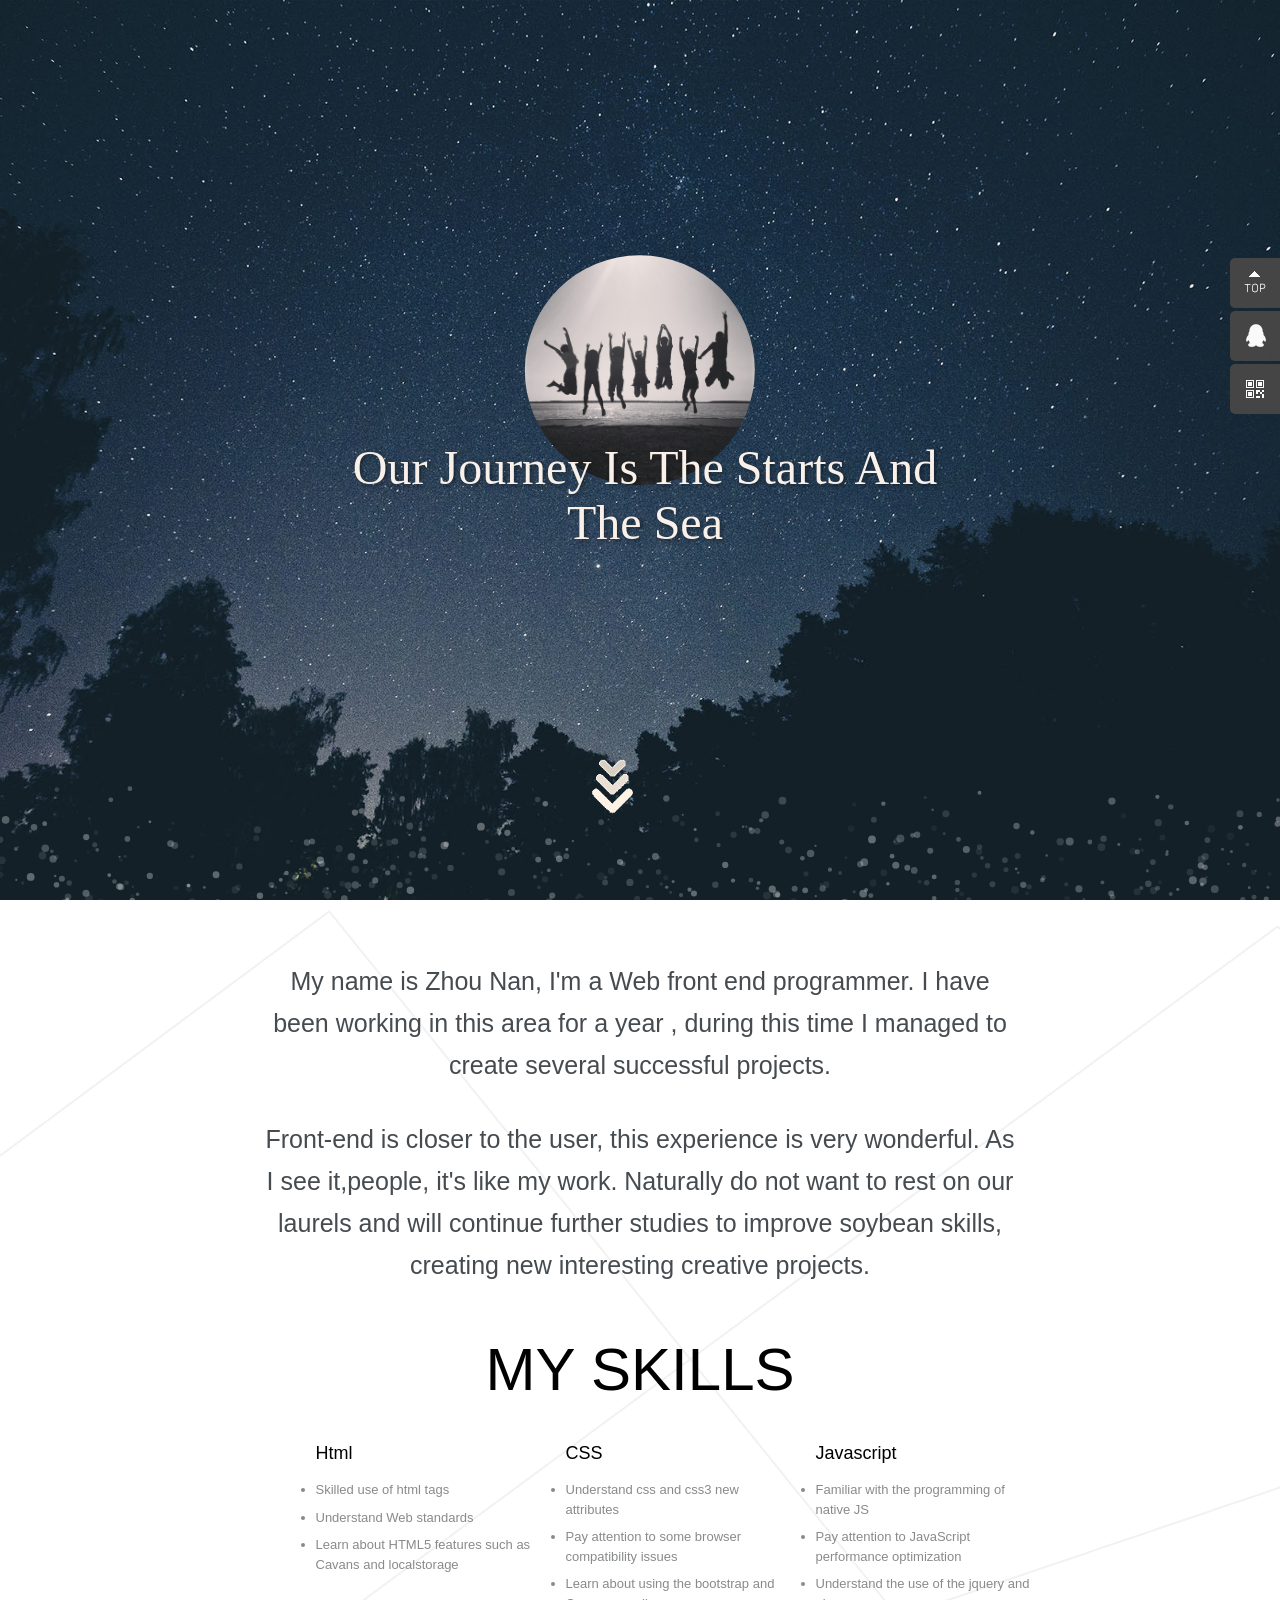
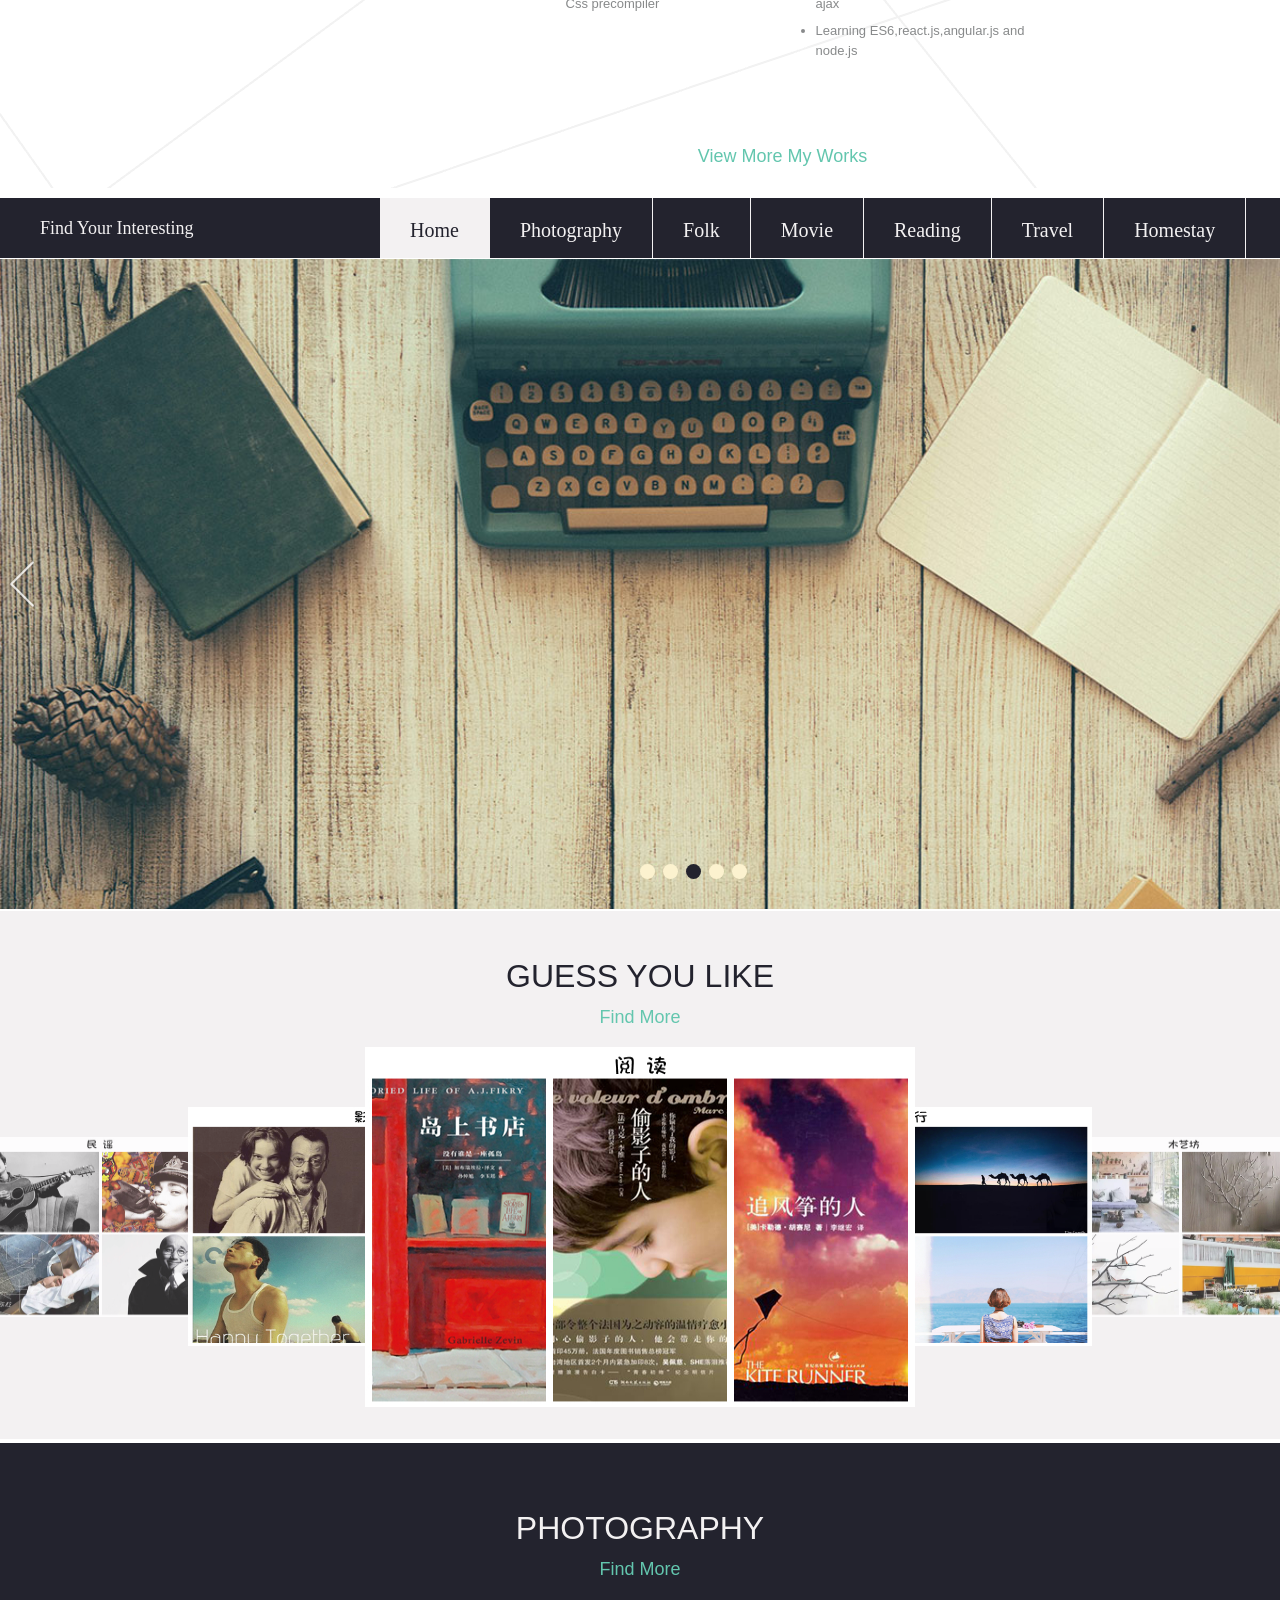
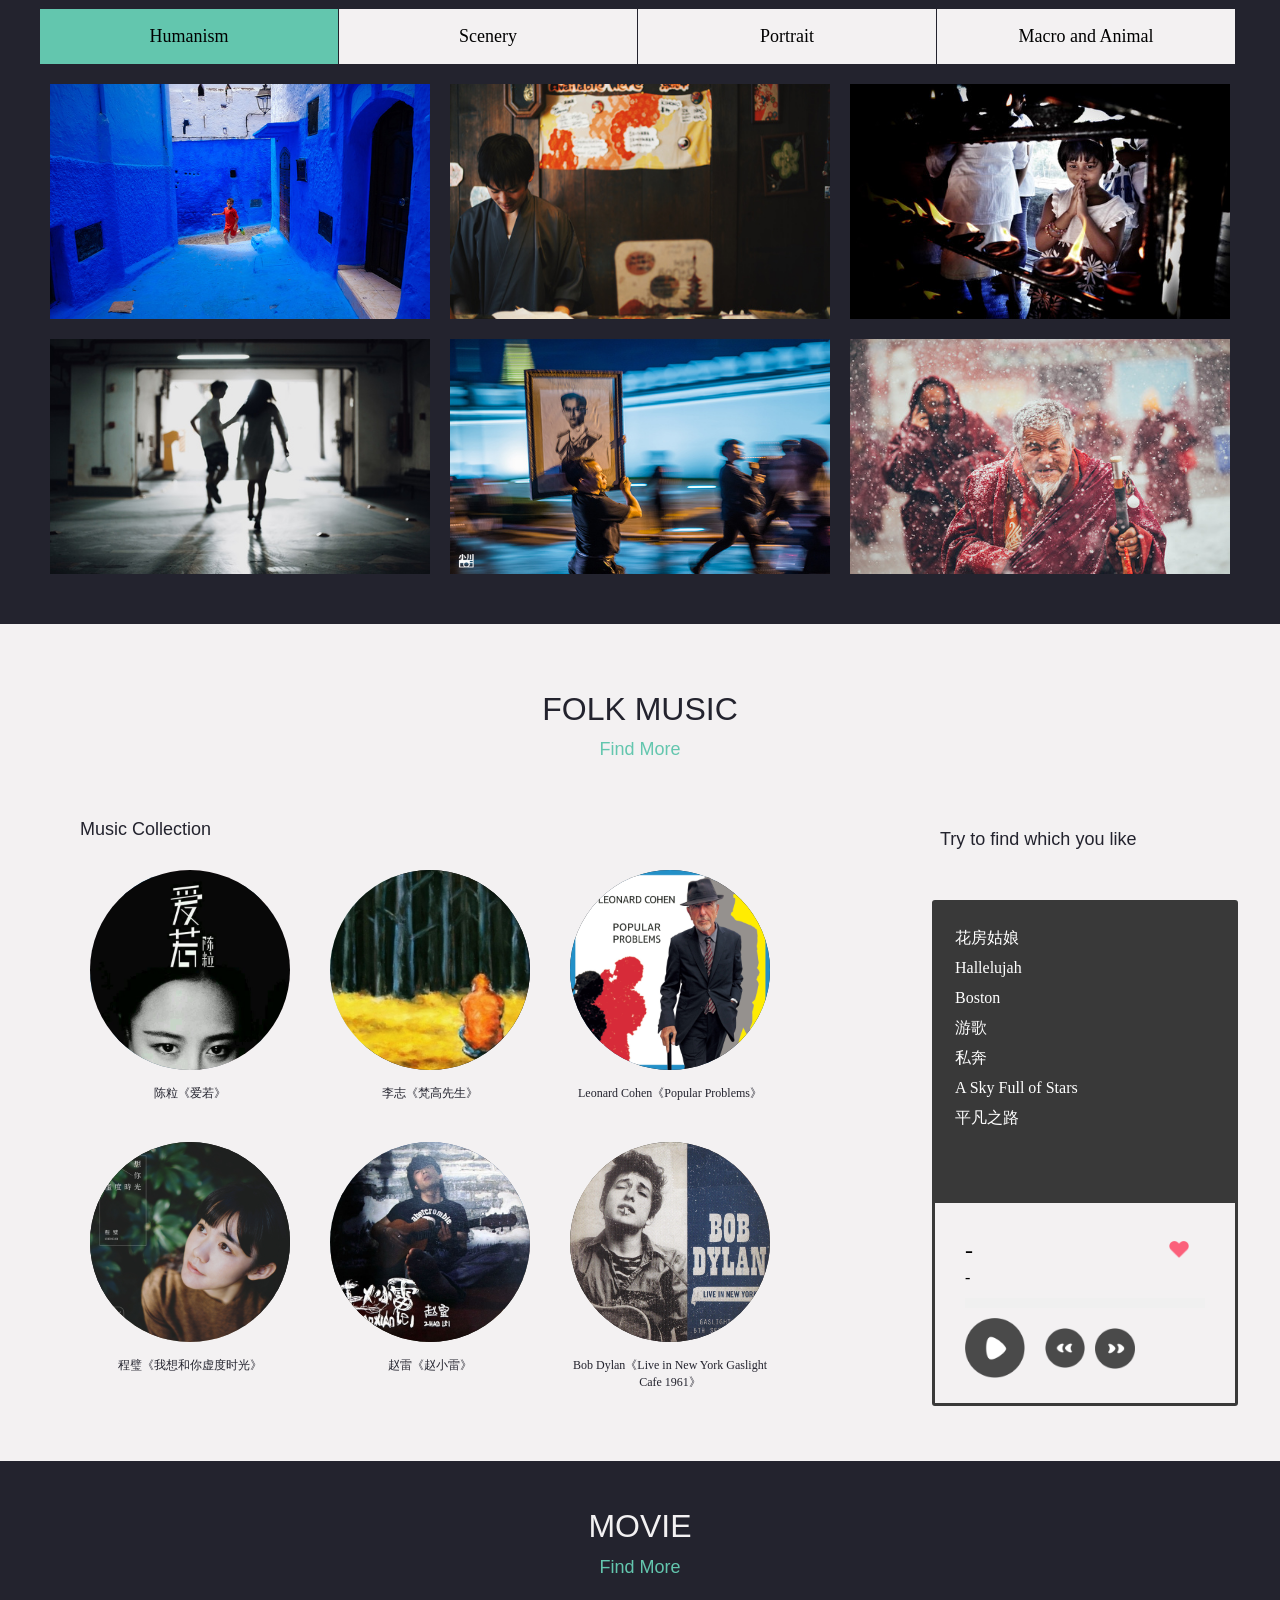
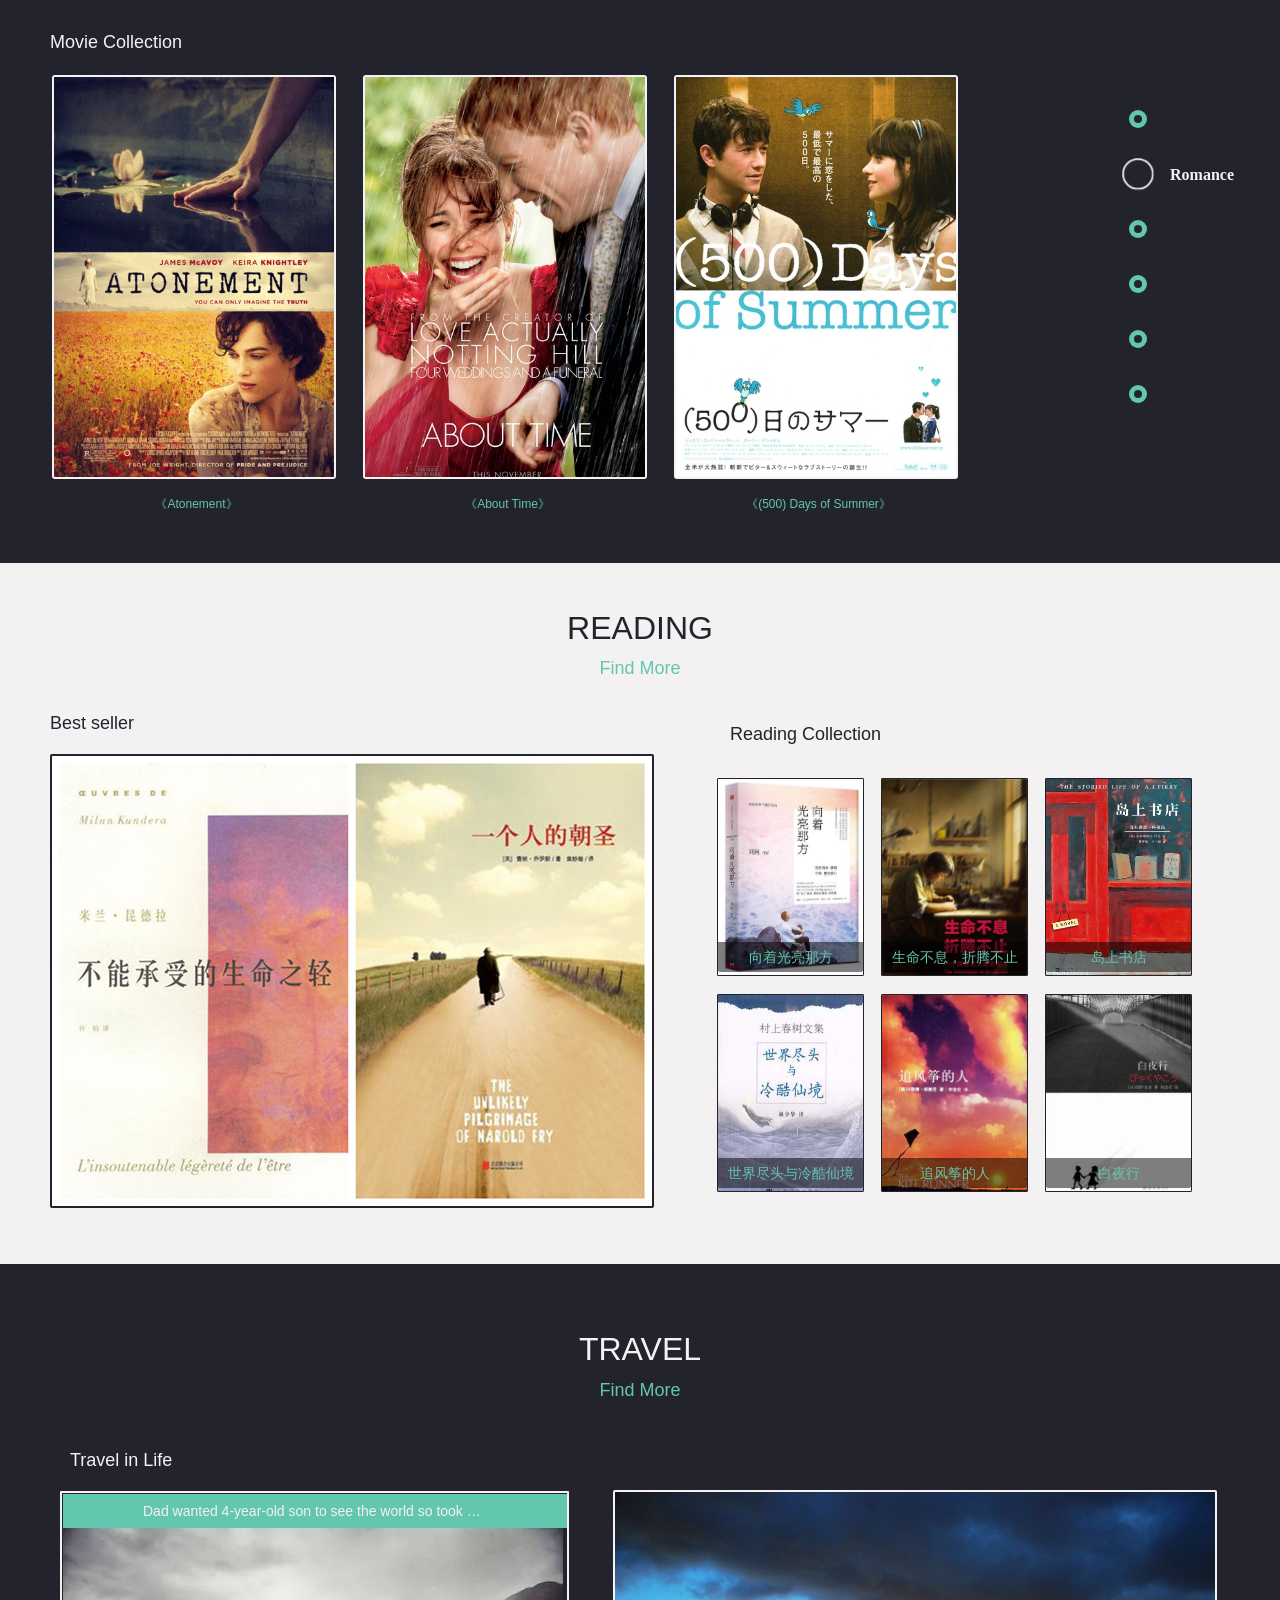
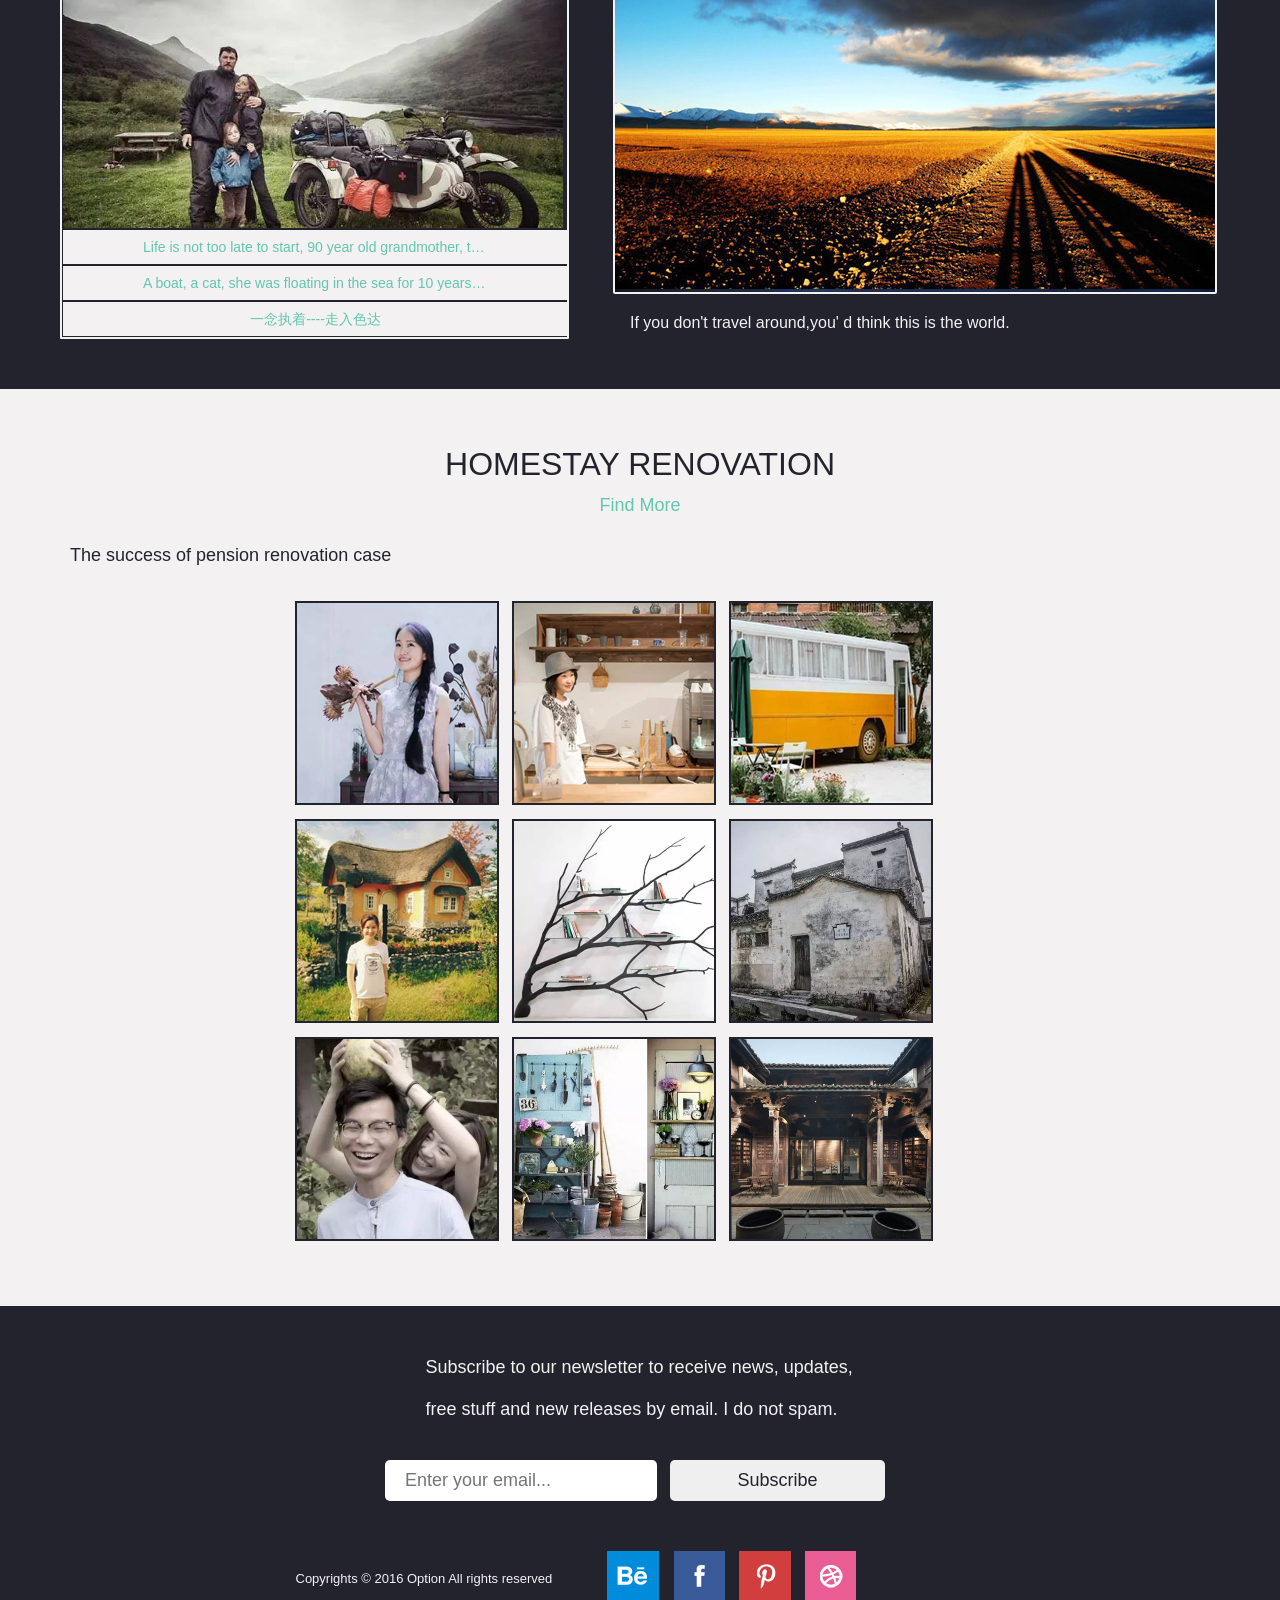
==== commit 44850fed: "index" ====
--- a/pagework/index.html
+++ b/pagework/index.html
@@ -1,10 +1,9 @@
 <!DOCTYPE html>
-<<<<<<< HEAD
 <html lang="en" class="no-js">
 <head>
 <meta charset="UTF-8" />
 <meta http-equiv="X-UA-Compatible" content="IE=edge"> 
-<meta name="viewport" content="width=device-width, initial-scale=1"> 
+<meta name="viewport" content="width=device-width,user-scalable=no,initial-scale=1.0,maximum-scale=1.0,minimum-scale=1.0"> 
 <title>Our Journey Is The Starts And The Sea</title>
 
 <link rel="stylesheet" type="text/css" href="css/normalize.css" />
@@ -27,7 +26,7 @@
                   <h1 class="main-title">Our Journey Is The Starts And The Sea</span></h1>
               </div>
            <div class="arrow-down animated wow bounce" data-wow-delay=".3s" id="arrow-down">
-               <img src="img/arrow2.png" alt="...">  
+               
            </div>
 	 </div>
   </div>
@@ -46,7 +45,7 @@
 			</a>
        </li>
        <li>
-			<a href="">
+			<a href="work.html">
 				<img src="img/ll03.png" class="hides"/>
 				<img src="img/l03.png"  class="shows" />
 			</a>
@@ -99,8 +98,19 @@
                 </ul>
               </aside>
         </div>
+        <div class="worker">
+            
+           <a href="work.html" class="view ">
+           
+            <i class="pecile rubberBand wow animated" data-wow-delay=".2s"></i>
+             <span>View More My Works</span>
+           </a>
+          
+        </div>
+        
 
       </div>
+    </section>
       
       <!--contain-->
 
@@ -164,7 +174,7 @@
                   </ul>
               </div>
         </div>
-        <iframe src="frame/container.html" width=100%  height=530px marginheight=0 marginwidth=0 scrolling=no frameborder=0>
+        <iframe src="frame/container.html" class="dragbanner" width=100%  height=530px  marginheight=0 marginwidth=0 scrolling=no frameborder=0>
         </iframe>
         
         <!--//mod_1   --> 
@@ -516,7 +526,7 @@
                   
                   
                   </div>
-             
+             </div>
            <!--mode_6-->
                   <div class="mode_6" id="six">
                       <div class="title1">
@@ -526,70 +536,70 @@
                       <div class="design_mod">
                           <h3>The success of pension renovation case</h3>
                           <ul>
-                              <li class="animated wow pulse">  
-                                 <div class="litem">
+                              <li class="animated wow pulse img9">  
+                                 
                                       <a href="http://travel.sohu.com/20161012/n470127160.shtml" class="homestay1"></a>
                                       <h4>90后姑娘隐居山林,在深山建了一个小屋,把日子过成了诗！</h4>
-                                 </div>
                                  
-                              </li>
-                              <li class="animated wow pulse">
-                                   <div class="litem">
+                                 
+                              </li>
+                              <li class="animated wow pulse">
+                                  
                                        <a href="http://www.weixinla.com/document/79424705.html" class="homestay2"></a>
                                        <h4>这位19岁的中国姑娘，把农村破仓库改成花园豪宅，美翻了</h4>
-                                   </div>
-                                   
-                              </li>
-                              <li class="animated wow pulse">
-                                   <div class="litem">
+                                  
+                                   
+                              </li>
+                              <li class="animated wow pulse">
+                                   
                                         <a href="http://sanwen8.cn/p/403nztz.html" class="homestay3"></a>
                                         <h4>80后姑娘将一辆报废的大巴，改造为春城最温暖的照相馆</h4>
-                                   </div>
-                              </li>
-                              <li class="animated wow pulse">
-                                  <div class="litem">
+                                   
+                              </li>
+                              <li class="animated wow pulse">
+                                  
                                        <a href="http://www.weixinla.com/document/23638715.html" class="homestay4"></a>
                                        <h4>民宿主说丨因为爱情“停止流浪”开一家民宿，因为民宿而收获爱情</h4>
-                                  </div>
                                  
-                              </li>
-                              <li class="animated wow pulse">
-                                     <div class="litem">
-                                      <div class="litem">    <a href="http://www.wtoutiao.com/p/2f00WNP.html" class="homestay5"></a>
+                                 
+                              </li>
+                              <li class="animated wow pulse">
+                                     
+                                       <a href="http://www.wtoutiao.com/p/2f00WNP.html" class="homestay5"></a>
                                          <h4>怪不得他捡了这么多树枝回家，原来树枝还能做这些！</h4>
-                                     </div>
-                              </li>
-                              <li class="animated wow pulse">
-                                   <div class="litem">
+                                     
+                              </li>
+                              <li class="animated wow pulse">
+                                   
                                        <a href="http://www.weixinla.com/document/22817825.html" class="homestay6"></a>
                                         <h4>关麓小筑，在徽派建筑的四方天井下晨沐朝霞、夜观星斗</h4>
-                                   </div>
-                              </li>
-                              <li class="animated wow pulse">
-                                  <div class="litem">
+                                   
+                              </li>
+                              <li class="animated wow pulse">
+                                  
                                        <a href="http://wwwbuild.net/fsyjwx/136069.html" class="homestay7"></a>
                                       <h4>她用了2000多公里，遇到最甜的爱情，住进最美的老屋。</h4>
-                                  </div>
-                              </li>
-                              <li class="animated wow pulse">
-                                   <div class="litem">
+                                  
+                              </li>
+                              <li class="animated wow pulse">
+                                   
                                          <a href="http://www.wtoutiao.com/p/l9erFj.html" class="homestay8"></a>
                                           <h4>旧门的60种用法，看了你还舍得扔吗?</h4>
-                                   </div>
-                                  
-                              </li>
-                              <li class="animated wow pulse">
-                                    <div class="litem">
+                                   
+                                  
+                              </li>
+                              <li class="animated wow pulse">
+                                    
                                         <a href="http://www.anyv.net/index.php/article-219840" class="homestay9"></a>
                                        <h4>他改了一个破猪圈，让几千个彪悍的村民爱上了这里</h4>
-                                    </div>
+                                   
                                   
                               </li>
                           </ul>
                       </div>
-                  
-                  </div>
-         </section>
+                   </div>
+                </div>
+         
           <footer>
                   <div class="site-inner">
                       <p class="copy-02">Subscribe to our newsletter to receive news, updates, free stuff and new releases by email. I do not spam.</p>
@@ -621,57 +631,5 @@
 <script src="js/main.js"></script>
 </body>
 </html>
-=======
-<html lang="en-us">
-  <head>
-    <meta charset="UTF-8">
-    <title>Zhounan517318.GitHub.io by zhounan517318</title>
-    <meta name="viewport" content="width=device-width, initial-scale=1">
-    <link rel="stylesheet" type="text/css" href="stylesheets/normalize.css" media="screen">
-    <link href='https://fonts.googleapis.com/css?family=Open+Sans:400,700' rel='stylesheet' type='text/css'>
-    <link rel="stylesheet" type="text/css" href="stylesheets/stylesheet.css" media="screen">
-    <link rel="stylesheet" type="text/css" href="stylesheets/github-light.css" media="screen">
-  </head>
-  <body>
-    <section class="page-header">
-      <h1 class="project-name">Zhounan517318.GitHub.io</h1>
-      <h2 class="project-tagline">myJourney</h2>
-    </section>
-
-    <section class="main-content">
-      <h3>
-<a id="welcome-to-github-pages" class="anchor" href="#welcome-to-github-pages" aria-hidden="true"><span aria-hidden="true" class="octicon octicon-link"></span></a>Welcome to GitHub Pages.</h3>
-
-<p>This automatic page generator is the easiest way to create beautiful pages for all of your projects. Author your page content here <a href="https://guides.github.com/features/mastering-markdown/">using GitHub Flavored Markdown</a>, select a template crafted by a designer, and publish. After your page is generated, you can check out the new <code>gh-pages</code> branch locally. If you’re using GitHub Desktop, simply sync your repository and you’ll see the new branch.</p>
-
-<h3>
-<a id="designer-templates" class="anchor" href="#designer-templates" aria-hidden="true"><span aria-hidden="true" class="octicon octicon-link"></span></a>Designer Templates</h3>
-
-<p>We’ve crafted some handsome templates for you to use. Go ahead and click 'Continue to layouts' to browse through them. You can easily go back to edit your page before publishing. After publishing your page, you can revisit the page generator and switch to another theme. Your Page content will be preserved.</p>
-
-<h3>
-<a id="creating-pages-manually" class="anchor" href="#creating-pages-manually" aria-hidden="true"><span aria-hidden="true" class="octicon octicon-link"></span></a>Creating pages manually</h3>
-
-<p>If you prefer to not use the automatic generator, push a branch named <code>gh-pages</code> to your repository to create a page manually. In addition to supporting regular HTML content, GitHub Pages support Jekyll, a simple, blog aware static site generator. Jekyll makes it easy to create site-wide headers and footers without having to copy them across every page. It also offers intelligent blog support and other advanced templating features.</p>
-
-<h3>
-<a id="authors-and-contributors" class="anchor" href="#authors-and-contributors" aria-hidden="true"><span aria-hidden="true" class="octicon octicon-link"></span></a>Authors and Contributors</h3>
-
-<p>You can @mention a GitHub username to generate a link to their profile. The resulting <code>&lt;a&gt;</code> element will link to the contributor’s GitHub Profile. For example: In 2007, Chris Wanstrath (<a href="https://github.com/defunkt" class="user-mention">@defunkt</a>), PJ Hyett (<a href="https://github.com/pjhyett" class="user-mention">@pjhyett</a>), and Tom Preston-Werner (<a href="https://github.com/mojombo" class="user-mention">@mojombo</a>) founded GitHub.</p>
-
-<h3>
-<a id="support-or-contact" class="anchor" href="#support-or-contact" aria-hidden="true"><span aria-hidden="true" class="octicon octicon-link"></span></a>Support or Contact</h3>
-
-<p>Having trouble with Pages? Check out our <a href="https://help.github.com/pages">documentation</a> or <a href="https://github.com/contact">contact support</a> and we’ll help you sort it out.</p>
-
-      <footer class="site-footer">
-
-        <span class="site-footer-credits">This page was generated by <a href="https://pages.github.com">GitHub Pages</a> using the <a href="https://github.com/jasonlong/cayman-theme">Cayman theme</a> by <a href="https://twitter.com/jasonlong">Jason Long</a>.</span>
-      </footer>
-
-    </section>
-
-  
-  </body>
-</html>
->>>>>>> c4be5e593ad52e284083cf5d1ca281213e387bc0
+
+
--- a/pagework/css/component.css
+++ b/pagework/css/component.css
@@ -4,6 +4,7 @@
 	position: relative;
 	width: 100%;
 	background: #333;
+	min-width:1200px;
 	overflow: hidden;
 	background-size: cover;
 	background-position: center center;
@@ -59,11 +60,13 @@
 	font-weight: 200;
 }
 
-.arrow-down{width:57px;height:80px;
+.arrow-down{width:43px;height:60px;
       cursor:pointer;
        position:absolute;left:50%;
       margin-left:-50px;
       top:84%;z-index:100;
+	  background:url(../img/arrow2.png) no-repeat;
+	  background-size: cover;
       
       }
 /*section*/
@@ -140,6 +143,15 @@
   margin-bottom: 18px;
   
 }
+.worker{width:100%;height:60px;line-height:60px;text-align:center;margin:10px auto;}
+.worker i{background:url(../img/pencils.png) no-repeat;display:inline-block;
+           width:230px;height:29px; background-size: cover;
+		   }
+.worker a{font-family: segoeuib, Arial, sans-serif;
+  font-size: 18px;display:inline-block;
+  font-weight: normal;color:#63c6ae;
+  line-height: 1;margin-left:50px;}
+ .worker a:hover{color: #23232e;}
 .columns{margin-bottom:60px;}
 /*nav*/
 section .contain{background:#23232e;
@@ -294,7 +306,7 @@
 
 /*banner*/
 
-#banner { width:100%; height:auto;overflow:hidden; margin-top:1px;min-width:1000px; }
+#banner { width:100%; height:auto;overflow:hidden; margin-top:1px;min-width:1200px; }
 #banner .packet {width:100%;height:auto; position: relative; }
 #banner .packet ul { position: relative; top: 0; left: 0; z-index: 1; width:100%;height:650px;}
 #banner .packet ul li { position:absolute; width:100%;height:650px;top:0px; left:0px; opacity:0; filter:alpha(opacity:0); }
@@ -317,9 +329,9 @@
   left:10px;}
 .backward {background:url(../img/right.png);
    right:10px;}
-   
+.dragbanner{min-width:1200px;}   
 /*mode_1*/
-.mode_1{background:#23232e;padding:20px 0;}
+.mode_1{background:#23232e;padding:20px 0;min-width:1200px;}
 .title2{
        height:40px;width:100%;padding:35px 0;
 	   display:inline-block;text-align:center;
@@ -370,7 +382,7 @@
 .port_img li img{width:100%;height:100%;}
 
 /*mode_2*/
-.mode_2{background:#f3f1f2;padding:20px 0;}
+.mode_2{background:#f3f1f2;padding:20px 0;min-width:1200px;}
 .title1{
        height:40px;width:100%;padding:35px 0;
 	   display:inline-block;text-align:center;
@@ -465,7 +477,7 @@
 
 /*mode_3*/
 
-.mode_3{background:#23232e;}
+.mode_3{background:#23232e;min-width:1200px;}
 
 .move_mode{width:1200px;margin:35px auto 0px;}
 .move_content{margin-top:10px;}
@@ -825,7 +837,7 @@
 }
 
 /*mode4*/
-.mode_4{background:#f3f1f2;}
+.mode_4{background:#f3f1f2;min-width:1200px;}
 .read_mode{width:1200px;margin:35px auto 0;}
 .read_container{
 			width: 600px;
@@ -944,7 +956,7 @@
 .read_img6{background:url(../img/red4.jpg) no-repeat;
            background-size: cover;}
 /*mode_5*/
-.mode_5{background:#23232e;padding:20px 0;}
+.mode_5{background:#23232e;padding:20px 0;min-width:1200px;}
 
 .travel_mod{width:1200px;margin: 10px auto;}
 .travel_content{margin-top:20px;}
@@ -1023,22 +1035,20 @@
 		  color:#f3f1f2;}
 
 /*mode_6*/
-.mode_6{background:#f3f1f2;padding:10px 0;}
+.mode_6{background:#f3f1f2;padding:10px 0;min-width:1200px;}
 .design_mod{width:1200px;margin: 30px auto 0;}
 .design_mod h3{margin:10px 30px;display:block;
 		  font-family: segoeuib, Arial, sans-serif;
 		  font-size:18px;
 		  color:#23232e;}
-.design_mod .litem{width:200px;height:200px;transition:0.9s;}
+/*.design_mod .litem{width:200px;height:200px;
+                  }*/
 .design_mod ul{width:700px;height:700px;margin:30px auto 0;}
-.design_mod ul li{width:200px;height:200px;float:left;
-     border: 2px solid #23232e;
-			background-size: cover;
-			transition: .3s;
-			z-index: 10;
-			position: relative;
-			margin:6px;
-			
+.design_mod ul li{display:inline-block;border: 2px solid #23232e;position: relative;
+				   transition: .3s;
+			       background-size: cover;
+		           z-index:10;
+				   margin:5px;
 	 }
 .design_mod ul li h4{background:#23232e;
             width:100%;
@@ -1047,16 +1057,19 @@
 			position:absolute;
 			left:0;bottom:0;
 			padding:2px 2px;
+			
 			 color:#f3f1f2;font-family: segoeuib, Arial, sans-serif;
 			 font-size: 10px;
+			 opacity:0;}
+.design_mod ul li a{width:200px;height:200px;display:block;z-index:10;
+		
 			
-			 opacity:0;}
-.design_mod ul li:hover .litem{tranform:scale(1.2) rotate(360deg)}
-.design_mod ul li h4:hover{opacity:0.9;}
-.design_mod ul li a{width:100%;height:100%;display:block;
-}
-
-footer{background:#23232e;padding:10px 0;}
+}
+
+.design_mod ul li:hover h4{opacity:0.9;}
+
+
+footer{background:#23232e;padding:10px 0;min-width:1200px;}
 
 .site-inner .copy-02{
 	padding:30px 180px;
@@ -1097,51 +1110,51 @@
 	
 }
 .social-icons a span {
-width: 53px;
-height: 50px;
-background: url('../img/social.png') no-repeat 0px 0px;
-display: inline-block;
-margin: 0 5px;
+		width: 53px;
+		height: 50px;
+		background: url('../img/social.png') no-repeat 0px 0px;
+		display: inline-block;
+		margin: 0 5px;
 }
 .social-icons a span.beh {
-background-position:0px 0px;
+         background-position:0px 0px;
 }
 .social-icons a span.beh:hover{
-background-position:1px -67px;
-transition:0.5s all;
+	background-position:1px -67px;
+	transition:0.5s all;
 	-webkit-transition:0.5s all;
 	-moz-transition:0.5s all;
 	-o-transition:0.5s all;
 	-ms-transition:0.5s all;
 }
 .social-icons a span.face {
-background-position: -58px 0px;
+    background-position: -58px 0px;
 }
 .social-icons a span.face:hover{
-background-position: -58px -67px;
-transition:0.5s all;
+	background-position: -58px -67px;
+	transition:0.5s all;
 	-webkit-transition:0.5s all;
 	-moz-transition:0.5s all;
 	-o-transition:0.5s all;
 	-ms-transition:0.5s all;
 }
 .social-icons a span.pin{
-background-position: -119px 0px;
+    background-position: -119px 0px;
 }
 .social-icons a span.pin:hover{
-background-position: -119px -67px;
-transition:0.5s all;
+	background-position: -119px -67px;
+	transition:0.5s all;
 	-webkit-transition:0.5s all;
 	-moz-transition:0.5s all;
 	-o-transition:0.5s all;
 	-ms-transition:0.5s all;
 }
 .social-icons a span.br{
-background-position:-179px 0px;
+     background-position:-179px 0px;
 }
 .social-icons a span.br:hover{
-background-position:-179px -67px;
-transition:0.5s all;
+	background-position:-179px -67px;
+	transition:0.5s all;
 	-webkit-transition:0.5s all;
 	-moz-transition:0.5s all;
 	-o-transition:0.5s all;
